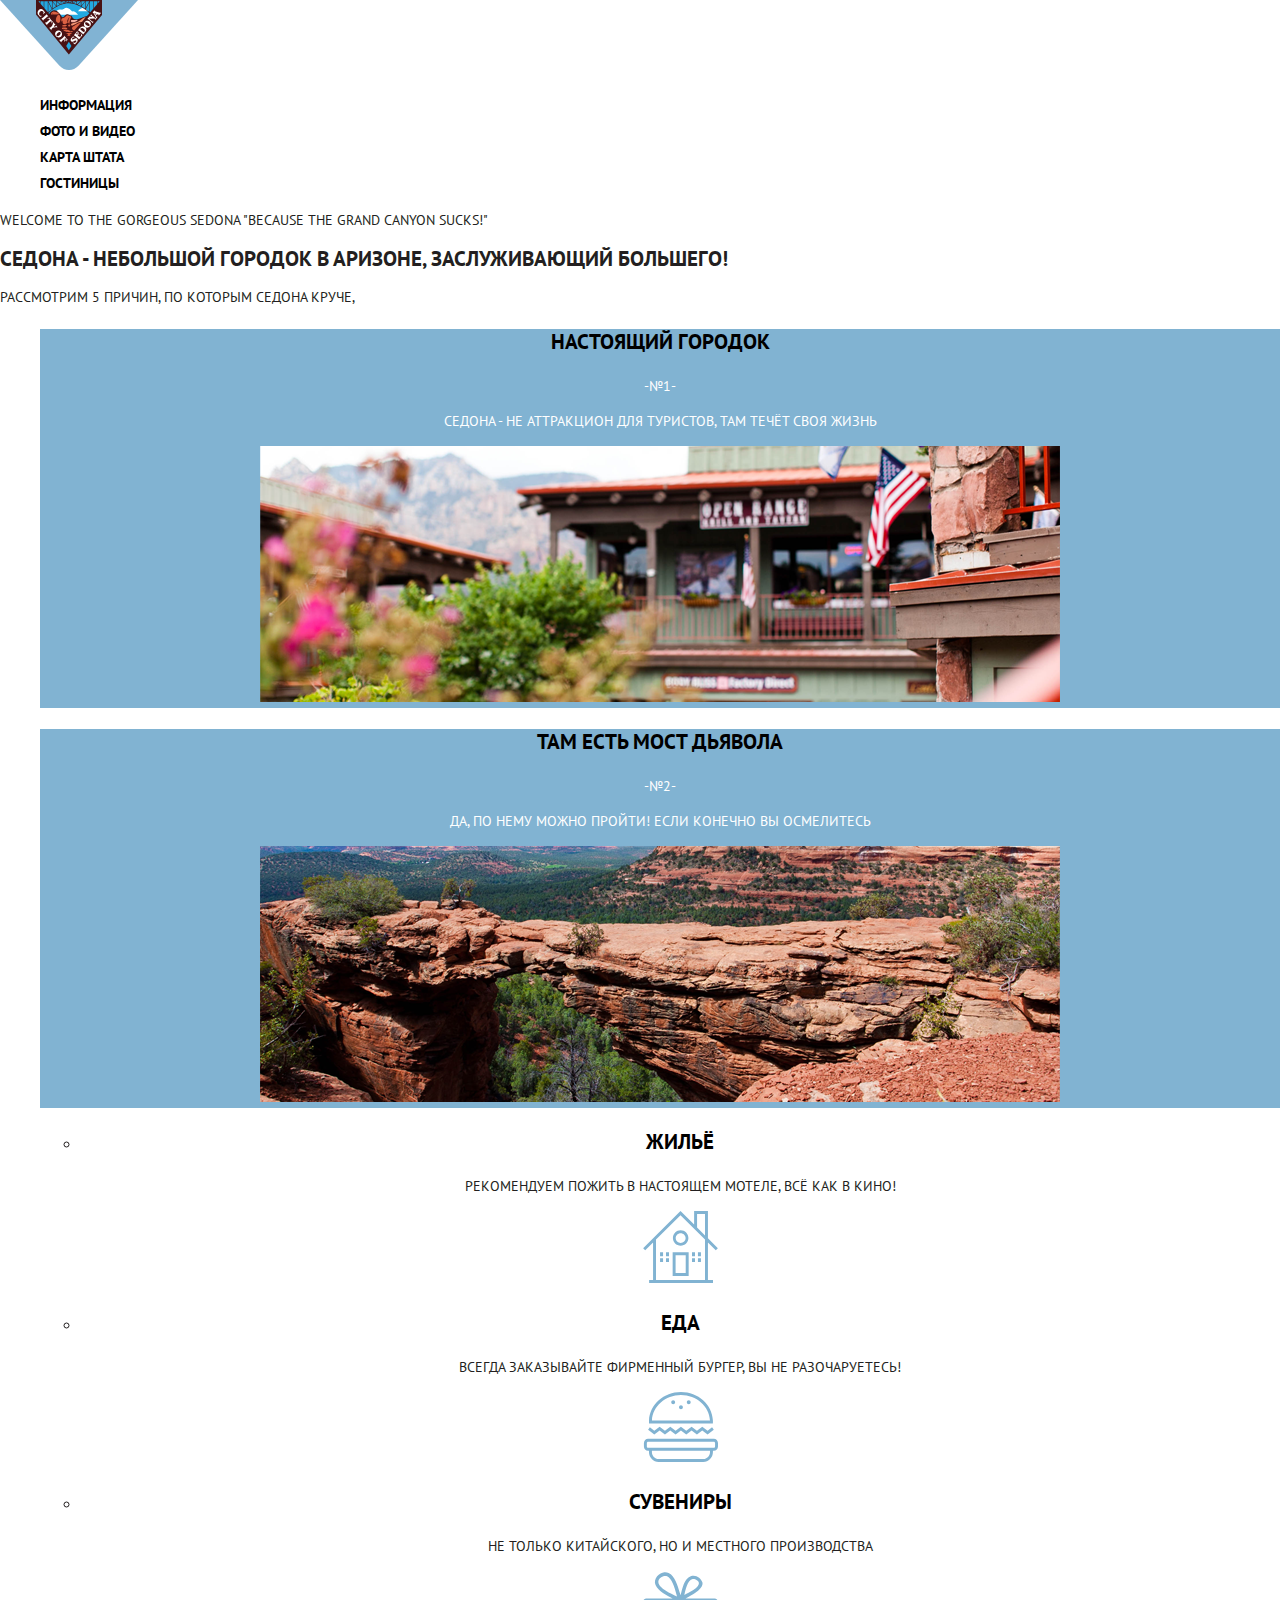
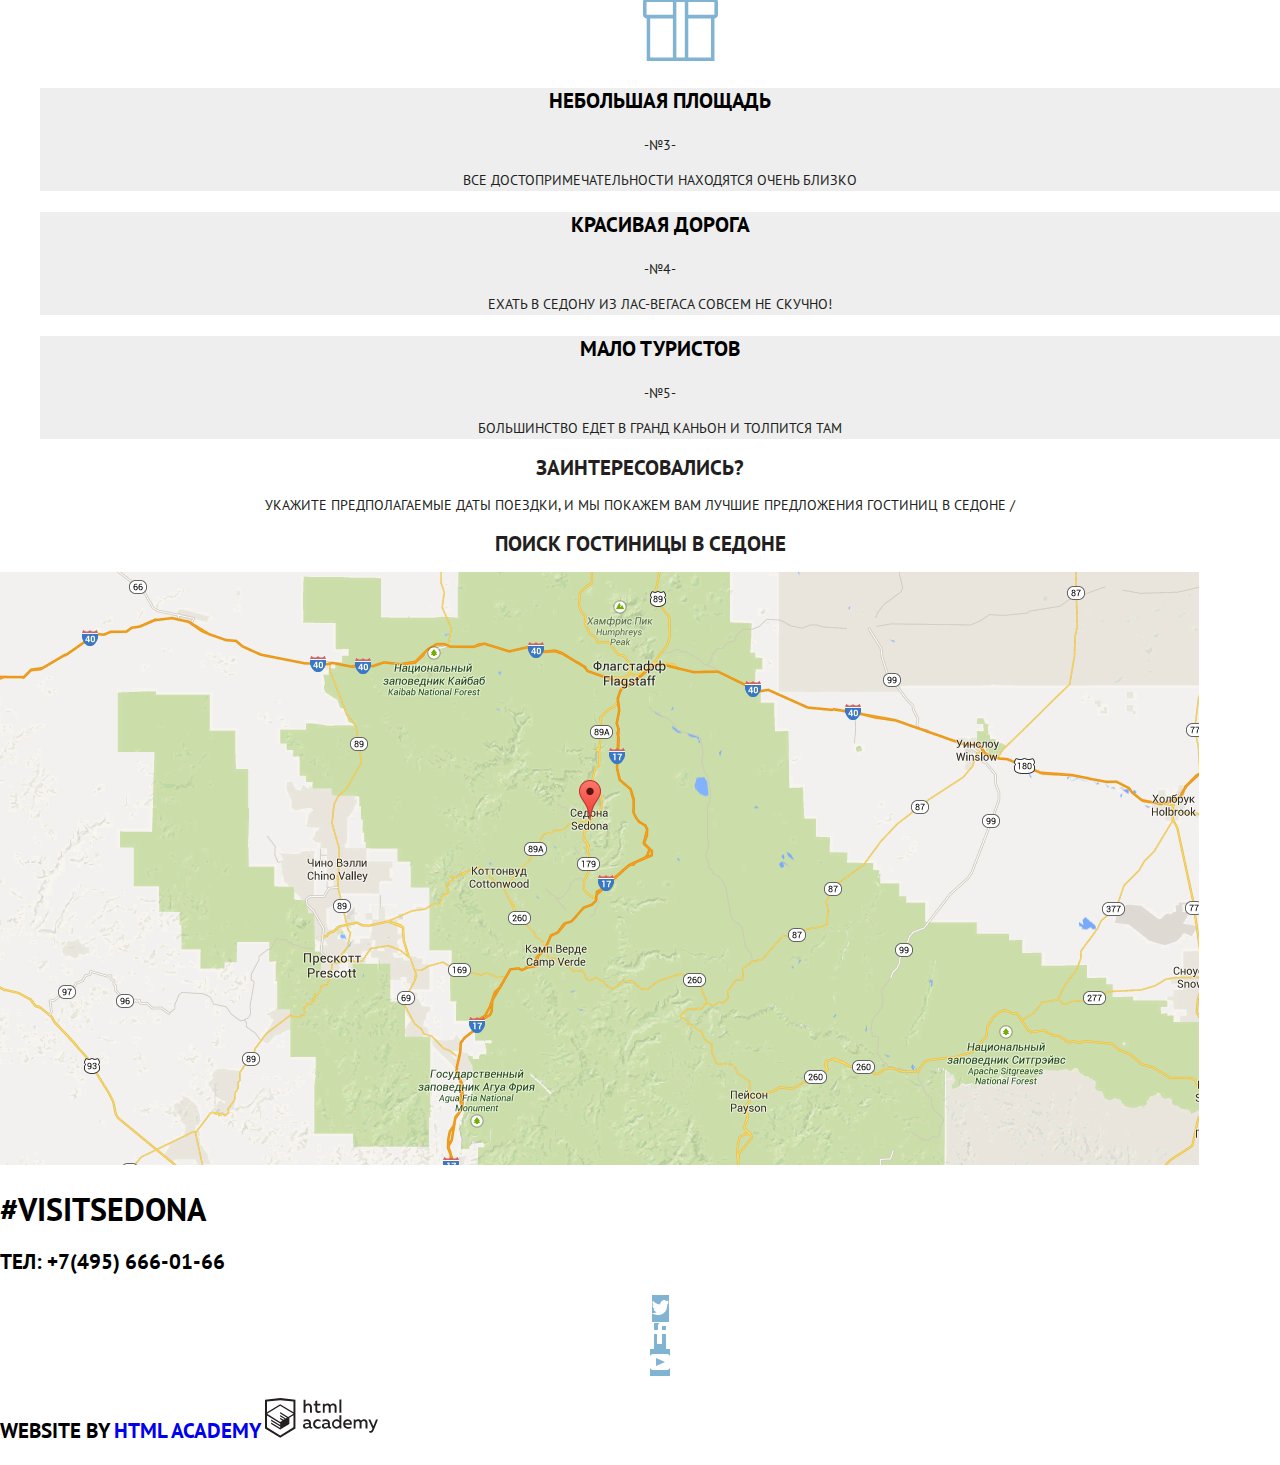
==== index.html @ 2c445a57 "update" ====
<!DOCTYPE html>
<html class="page" lang="ru">
  <head>
    <meta charset="utf-8">
    <meta name="keywords" content="Sedona, Седона, Аризона">
    <title>Седонна. Поиск жилья</title>
    <link rel="stylesheet" href="https://fonts.googleapis.com/css2?family=PT+Sans:ital,wght@0,400;0,700;1,400;1,700&display=swap">
    <link rel="stylesheet" href="css/normalize.css">
    <link rel="stylesheet" href="css/style.css">
  </head>

  <body class="page-body">

    <header class="main-header">
      <nav class="main-navigation">
        <a class="main-header-logo">
          <img src="img/sedona-icon.svg" width="138" height="70"  alt="Герб городка Седона">
        </a>

       <ul class="site-navigation">
         <li><a href="">Информация</a></li>
         <li><a href="">Фото и видео</a></li>
         <li><a href="">Карта штата</a></li>
         <li><a href="">Гостиницы</a></li>
       </ul>
      </nav>
    </header>

    <main class="container">

      <section>
        Welcome to the gorgeous Sedona "Because the Grand Canyon Sucks!"
      </section>

      <h1 class="visually-hidden">Седона. Туристический порал</h1>

      <div>
        <h2>Седона - небольшой городок в Аризоне, заслуживающий большего!</h2>
          <p>Рассмотрим 5 причин, по которым Седона круче,</p>
      </div>

      <section class="features">
        <h2 class="visually-hidden">Преимущества</h2>
        <ul class="features-list">
          <li class="feature-item feature-item-blue">
            <h3>Настоящий городок</h3>
            <span>-№1-</span>
            <p>Седона - не аттракцион для туристов, там течёт своя жизнь</p>
            <img src="img/Sedona-hotel.png" width="800" height="256" alt="Sedona-hotel">
        </li>

          <li class="feature-item feature-item-blue">
            <h3>Там есть Мост дьявола</h3>
            <span>-№2-</span>
            <p>Да, по нему можно пройти! Если конечно вы осмелитесь</p>
            <img src="img/Sedona-devils-bridge.png" width="800" height="256" alt="Sedona-devils-bridge">
        </li>

          <ul class="feature-item-white">
            <li class="feature-item feature-item-white">
              <h3>Жильё</h3>
              <p>Рекомендуем пожить в настоящем мотеле, всё как в кино!</p>
              <img src="img/icon-house.svg" width="75" height="70" alt="icon-house">
          </li>

            <li class="feature-item feature-item-white">
              <h3>Еда</h3>
              <p>Всегда заказывайте фирменный бургер, вы не разочаруетесь!</p>
              <img src="img/icon-food.svg" width="75" height="70" alt="icon-food">
          </li>

            <li class="feature-item feature-item-white">
              <h3>Сувениры</h3>
              <p>Не только китайского, но и местного производства</p>
              <img src="img/icon-gift.svg" width="75" height="70" alt="icon-gift">
            </li>
          </ul>

          <li class="feature-item feature-item-gray">
            <h3>небольшая площадь</h3>
            <span>-№3-</span>
            <p>все достопримечательности находятся очень близко</p>
          </li>

          <li class="feature-item feature-item-gray">
            <h3>красивая дорога</h3>
            <span>-№4-</span>
            <p>ехать в седону из лас-вегаса совсем не скучно!</p>
          </li>

          <li class="feature-item feature-item-gray">
            <h3>мало туристов</h3>
            <span>-№5-</span>
            <p>большинство едет в гранд каньон и толпится там</p>
          </li>
        </ul>
      </section>

      <section class="appointment">
        <h2>Заинтересовались? </h2>
        <p class="appointment-info">Укажите предполагаемые даты поездки, и мы покажем вам лучшие предложения гостиниц в седоне /<p>
        <h2>ПОИСК ГОСТИНИЦЫ В седоне</h2><!-- Здесь будет форма записи -->
      </section>

      <div class="map">
        <img src="img/StateOfArizona-map.png" width="1199" height="594" alt="StateOfArizona-map"><!-- Здесь будет карта -->
      </div>
    </main>

    <footer class="page-footer main-footer">

      <h2 class="visually-hidden">Как с нами связаться</h2>

      <section class="footer-contacts">
        <h2> #VISITSEDONA </h2>
        <a class="footer-phone" href="tel+74956660166">ТЕЛ: +7(495) 666-01-66 </a><!-- кажется так делают ссылки на телефоны? увидел на сайте сервис деска :^) -->
      </section>

      <section class="footer-social"><!-- нужно будет текст скрыть и вставить картинки (SVG?) -->
        <ul>
          <li>
            <a class="social-link" href="#">
              <span class="visually-hidden">Twitter</span>
              <svg width="17" height="17" viewBox="0 0 17 17" fill="none" xmlns="http://www.w3.org/2000/svg">
                <path d="M10.95 1.14409C12.635 0.648089 13.934 1.41409 14.527 2.32309C15.2 2.09209 15.858 1.84209 16.538 1.61509C16.5249 2.30145 16.2117 2.94761 15.681 3.38309C16.366 3.55309 16.985 2.89209 16.985 2.89209C16.816 3.89209 15.979 4.68009 15.422 4.91609C15.191 11.6661 12.247 16.1331 5.34498 15.9981H4.89898C4.48898 15.9981 0.734977 15.5381 0.000976562 14.1111C2.27198 14.3071 3.89398 13.6891 4.69398 12.9341C3.73398 12.6341 2.01498 12.4571 1.71498 9.98409C2.06398 10.0901 2.27898 10.2121 2.90498 10.1031C1.70498 9.24709 0.373977 8.53009 0.447977 6.33009C0.732977 6.65809 1.51498 6.86609 1.78798 6.80209C1.08498 6.56109 -0.182023 3.44209 0.893977 1.85009C2.71198 3.70409 4.62898 5.45609 8.04598 5.62309C8.25398 3.33009 9.18298 1.79309 10.95 1.14409Z" fill="white"/>
              </svg>
            </a>
          </li>

          <li>
            <a class="social-link" href="#">
              <span class="visually-hidden">Facebook</span>
              <svg width="12" height="22" viewBox="0 0 12 22" fill="none" xmlns="http://www.w3.org/2000/svg">
                <path d="M12 4V0H8C5.79086 0 4 1.79086 4 4V8H0V12h3V22H8V12H12V8H8V4H12Z" fill="white"/>
              </svg>
            </a>
          </li>

          <li>
            <a class="social-link" href="#">
              <span class="visually-hidden">YouTube</span>
              <svg width="20" height="16" viewBox="0 0 20 16" fill="none" xmlns="http://www.w3.org/2000/svg">
                <path fill-rule="evenodd" clip-rule="evenodd" d="M3 0H17C18.65 0 20 1.35 20 3V13C20 14.65 18.65 16 17 16H3C1.35 16 0 14.65 0 13V3C0 1.35 1.35 0 3 0ZM6.027 4.002V11.998L15.014 8L6.027 4.002Z" fill="white"/>
              </svg>
            </a>
          </li>
        </ul>
      </section>

      <p class="footer-copyright">
        Website by
        <a class="button-copyright" href="https://htmlacademy.ru">HTML Academy</a>
        <img src="img/logo-htmlacademy.svg" width="114" height="40" alt="HTML Academy">
      </p>
    </footer>
  </body>
</html>
---- css/style.css ----
:root {
  --basic-black: #000000;
  --basic-white: #ffffff;
  --basic-light-gray: #F2F2F2;
  --basic-gray: #EEEEEE;
  --basic-dark-gray: #A9A9A9;

  --basic-dark: #231F20;
  --basic-extra-dark: #333333;
  --basic-dark-red: #491213;
  --basic-dark-brown: #766357;
  --basic-brown: #766458;
  --basic-red: #DC6243;
  --basic-orange: #F49774;
  --basic-pink: #F4B1A4;

  --basic-blue: #81B3D2;
  --basic-blue2: #81B3D3;
  --basic-dark-blue: #23A9E1;

	--background-footer-color: rgba(255, 255, 255, 0.9);
	--button-hover: #669EC0;
	--button-active: #5496BD;
	--logo-press: #BDBBBC;
	--search-hover: #604E43;
	--search-active: #503E33;
}

.visually-hidden {
  display: none;
}

/* Global */

body {
  min-width: 1280px;
  margin: 0;
  padding: 0;
  font-family: "PT Sans", sans-serif;
  font-size: 14px;
  line-height: 21px;
  font-weight: 400;
  color: var(--basic-dark);
  text-transform: uppercase;
  background-color: var(--basic-white);
  background-position: top center;
  background-repeat: no-repeat;
}

a {
  text-decoration: none;
}

img {
  max-width: 100%;
  height: auto;
}

/* Main header */

.inner-page .main-header {
  background-color: var(--basic-white);
}

/* Main navigation */

.main-navigation {
  font-size: 14px;
  line-height: 26px;
  font-weight: bold;
  color: var(--basic-black);
  background-color: transparent;
}

.main-navigation-wrapper {
  background-color: var(--basic-white);
}

.site-navigation {
  list-style: none;
}

.site-navigation-current a:not([href]) {
  background-color: var(--basic-white);
}

.site-navigation a {
  color: var(--basic-black);
  }

  .site-navigation a:hover,
  .site-navigation a:focus{
  color: var(--basic-blue);
  }

  .site-navigation a:active{
    color: var(--basic-black);
    mix-blend-mode: normal;
    opacity: 0.3;
  }

  .navigation-current {
    color: var(--basic-brown)
  }

  /* Features */

  .features-list {
    list-style: none;
  }

  .feature-item {
    text-align: center;
  }

  .feature-head {
  text-align: center;
  }

  .feature-head h4 {
    font-size: 21px;
    line-height: 26px;
    font-weight: bold;
    color: var(--basic-black);
  }

  .feature-head p{
  line-height: 26px;
  }

  .feature-item h3 {
  font-size: 21px;
  line-height: 26px;
  font-weight: bold;
  color: var(--basic-black);
  }

  .feature-item-white p{
  line-height: 21px;
  background-color: var(--basic-white);
  }

  .feature-item-blue {
  background-color: var(--basic-blue);
  color: var(--basic-white);
  }


  .feature-item h4 {
  font-size: 21px;
  line-height: 21px;
  font-weight: bold;
  color: var(--basic-black);
  }

  h3 p {
    font-size: 14px;
    line-height: 21px;
    color: var(--basic-black)
  }

  .feature-item-gray {
  background-color: var(--basic-gray);
  }

  /* Appointment */

  .appointment {
    list-style: none;
  }

  .appointment {
    text-align: center;
  }

  button-hotel{
 /* font-size: 21px;
  line-height: 26px;
  font-weight: bold;
  color: var(--basic-white);
  background-color: #766357; */

  font: inherit;
  text-align: center;
  color: var(--basic-white);
  vertical-align: middle;
  text-transform: uppercase;
  background-color: var(--basic-brown);
  border: none;

  }

  .appointment h3 {
    font-size: 21px;
    line-height: 26px;
    font-weight: bold;
    color: var(--basic-white);
    background-color: var(--basic-brown);
  }

  .appointment label{
    font-size: 14px;
    line-height: 26px;
    font-weight: bold;
  }


  .appointment-item input {
    font-size: 14px;
    line-height: 26px;
    font-weight: bold;
    background-color: var(--special-l-gray);
    border: none;
  }

  .appointment-item input:hover{
  background-color:#EBEBEB;
  }

  .appointment-item input:focus{
  background-color: var(--basic-white);
  border: 2px solid #E5E5E5;
  }

  /* Filters */




  .filter legend {
    font-size: 16px;
    line-height: 21px;
    font-weight: bold;
    color: var(--basic-white);
  }

  .filter ul {
    list-style: none;
    font-size: 14px;
    line-height: 21px;
    color: var(--basic-white);
  }

  .range-limit {
    font-size: 14px;
    line-height: 21px;
    color: var(--basic-white);
  }

  .filter-button {
    font-size: 14px;
    line-height: 21px;
    color: var(--basic-white);
    background: none;
  }

  .filter-button:hover,
  .filter-button:focus  {
    color: var(--basic-black);
    background-color: var(--basic-white);

  }

  /* Hotel list */

  .quantity {
    font-weight: bold;
    font-size: 21px;
    line-height: 26px;
    color: var(--basic-black);
  }

  .sort {
    font-size: 12px;
    line-height: 18px;
    color: var(--basic-black);
  }

  .hotels_sort {
    list-style: none;
  }

  .sort-type {
    list-style: none;
  }



  .sort_type{
    font-size: 12px;
    line-height: 18px;
    color: var(--basic-black);
    /*mix-blend-mode: normal;
    opacity: 0.3;
    не понял, как задать цвет в состоянии покоя и в состоянии активный
    */
  }

  .sort_type a:hover,
  .sort_type a:focus {
  color: var(--basic-blue);
  }

  .sort_type a:active {
    color: var(--basic-black);
  }

  .hotels_list {
    list-style: none;
  }

  .hotel_name {
    font-weight: bold;
    font-size: 21px;
    line-height: 26px;
    color: var(--basic-black);
  }

  .hotel_type, .hotel_price {
    font-size: 14px;
    line-height: 21px;
    color: var(--basic-dark);
  }

  .info_button {
    font-weight: bold;
    font-size: 14px;
    line-height: 21px;
    color: var(--basic-white);
    background-color: var(--basic-blue);
  }

  .info_button:hover,
  .info_button:focus {
    background-color: var(--special-blue);
  }

  .info_button:active {
    background-color: var(--special-blue-1);
  }

  .book_button {
    font-weight: bold;
    font-size: 14px;
    line-height: 21px;
    color: var(--basic-white);
    background-color: var(--basic-brown);
  }

  .book_button:hover,
  .book_button:focus {
    background-color: var(--special-brown);
  }

  .book_button:active {
    background-color: var(--special-brown-1);
  }

  .hotel_rate {
    font-size: 14px;
    line-height: 21px;
    color: var(--special-gray-3);
    background-color: var(--special-gray-1);
  }


   /* Main footer */

  .main-footer {
    font-weight: bold;
    font-size: 21px;
    line-height: 26px;
    color: var(--basic-black);
    background-color: var(--special-footer-background);
    background-position: 0 0;
    background-repeat: repeat;
  }

  .footer-contacts a {
    font-weight: bold;
    font-size: 21px;
    line-height: 26px;
    color: var(--basic-black);
    background-color: transparent;
  }

  .footer-social {
    text-align: center;
  }

  .footer-social ul {
    list-style: none;
  }

  /* Social button */

  .social-link {
    color: inherit;
    background-color: var(--basic-blue);
  }

  .social-link:hover,
  .social-link:focus {
  background-color: var(--special-blue);
  }

  .social-link:active {
    background-color: var(--special-blue-1);
  }

  .footer-copyright b {
    font-weight: normal;
    font-size: 14px;
    line-height: 26px;
    color: var(--basic-black);
  }

  .footer-copyright .button-copyright:hover,
  .footer-copyright .button-copyright:focus {
  color: var(--basic-blue);
  }

  .footer-copyright .button-copyright:active {

  color: var(--basic-gray)
  }
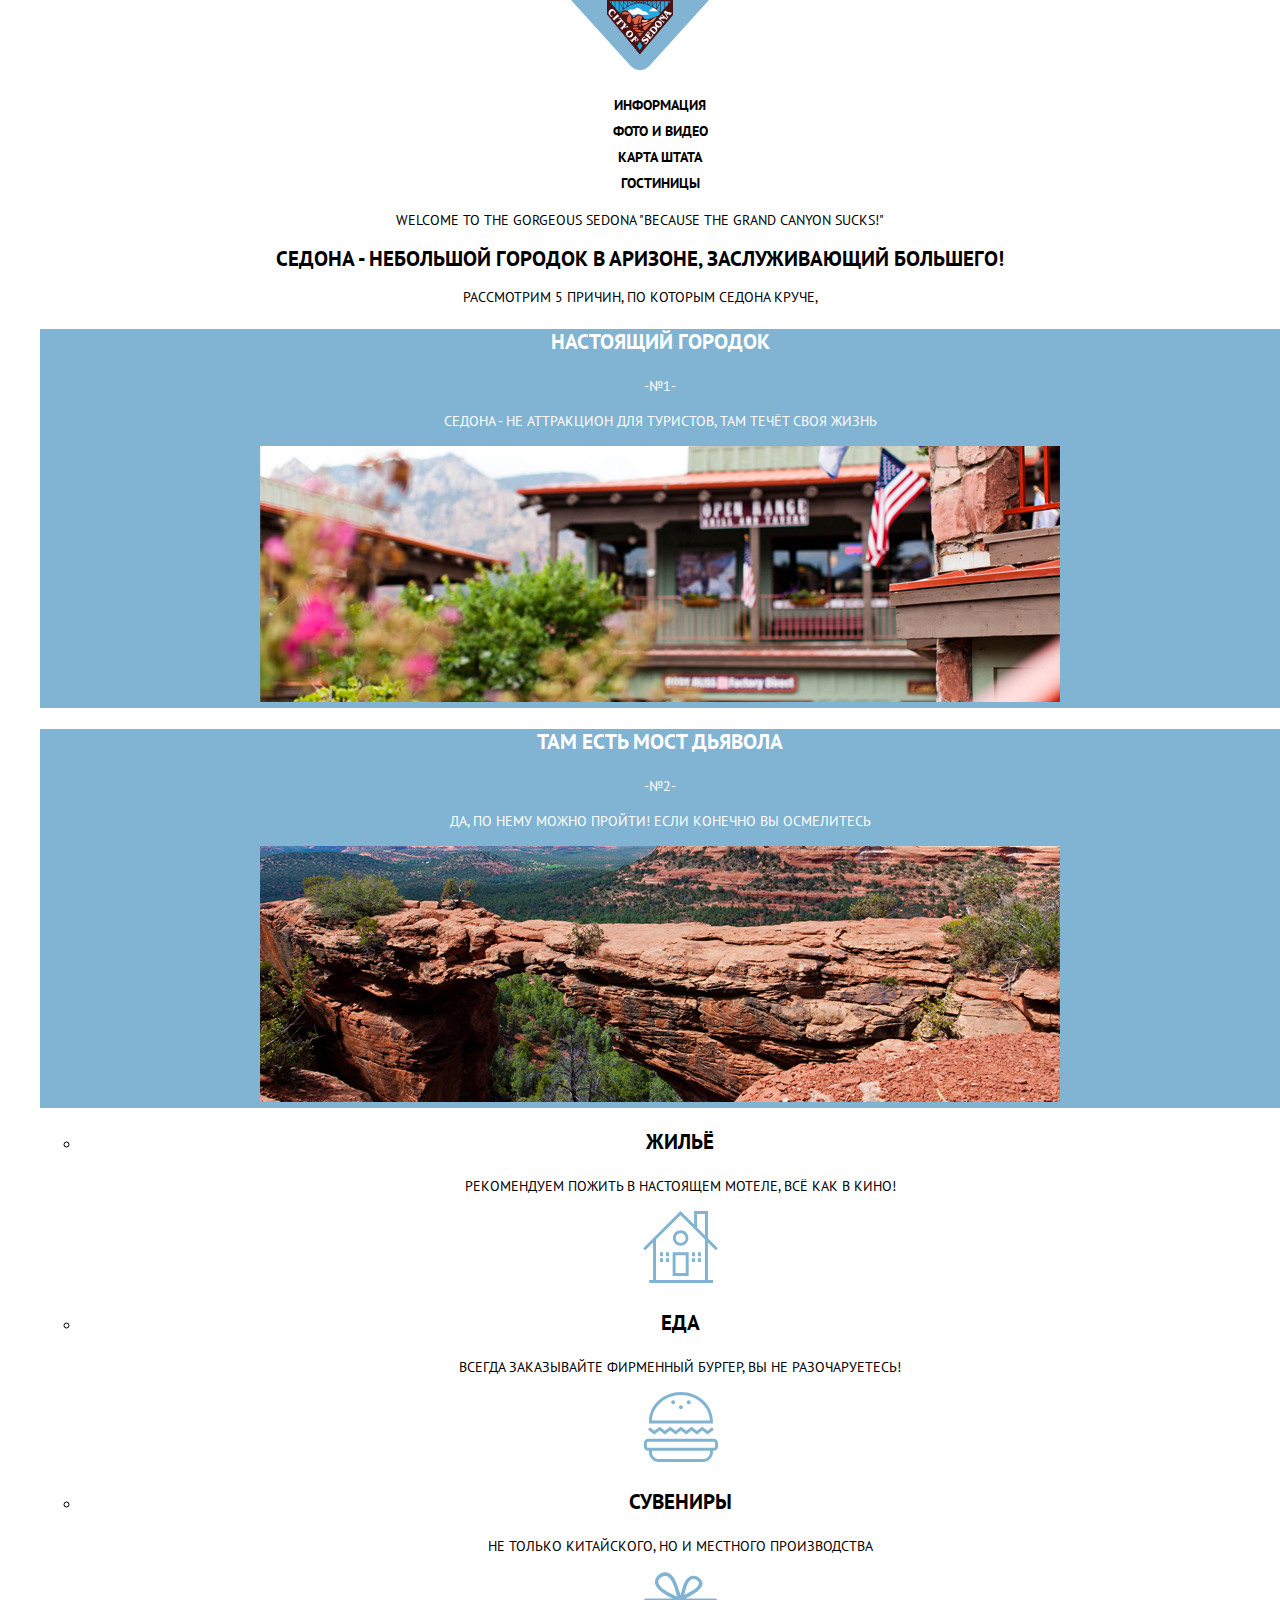
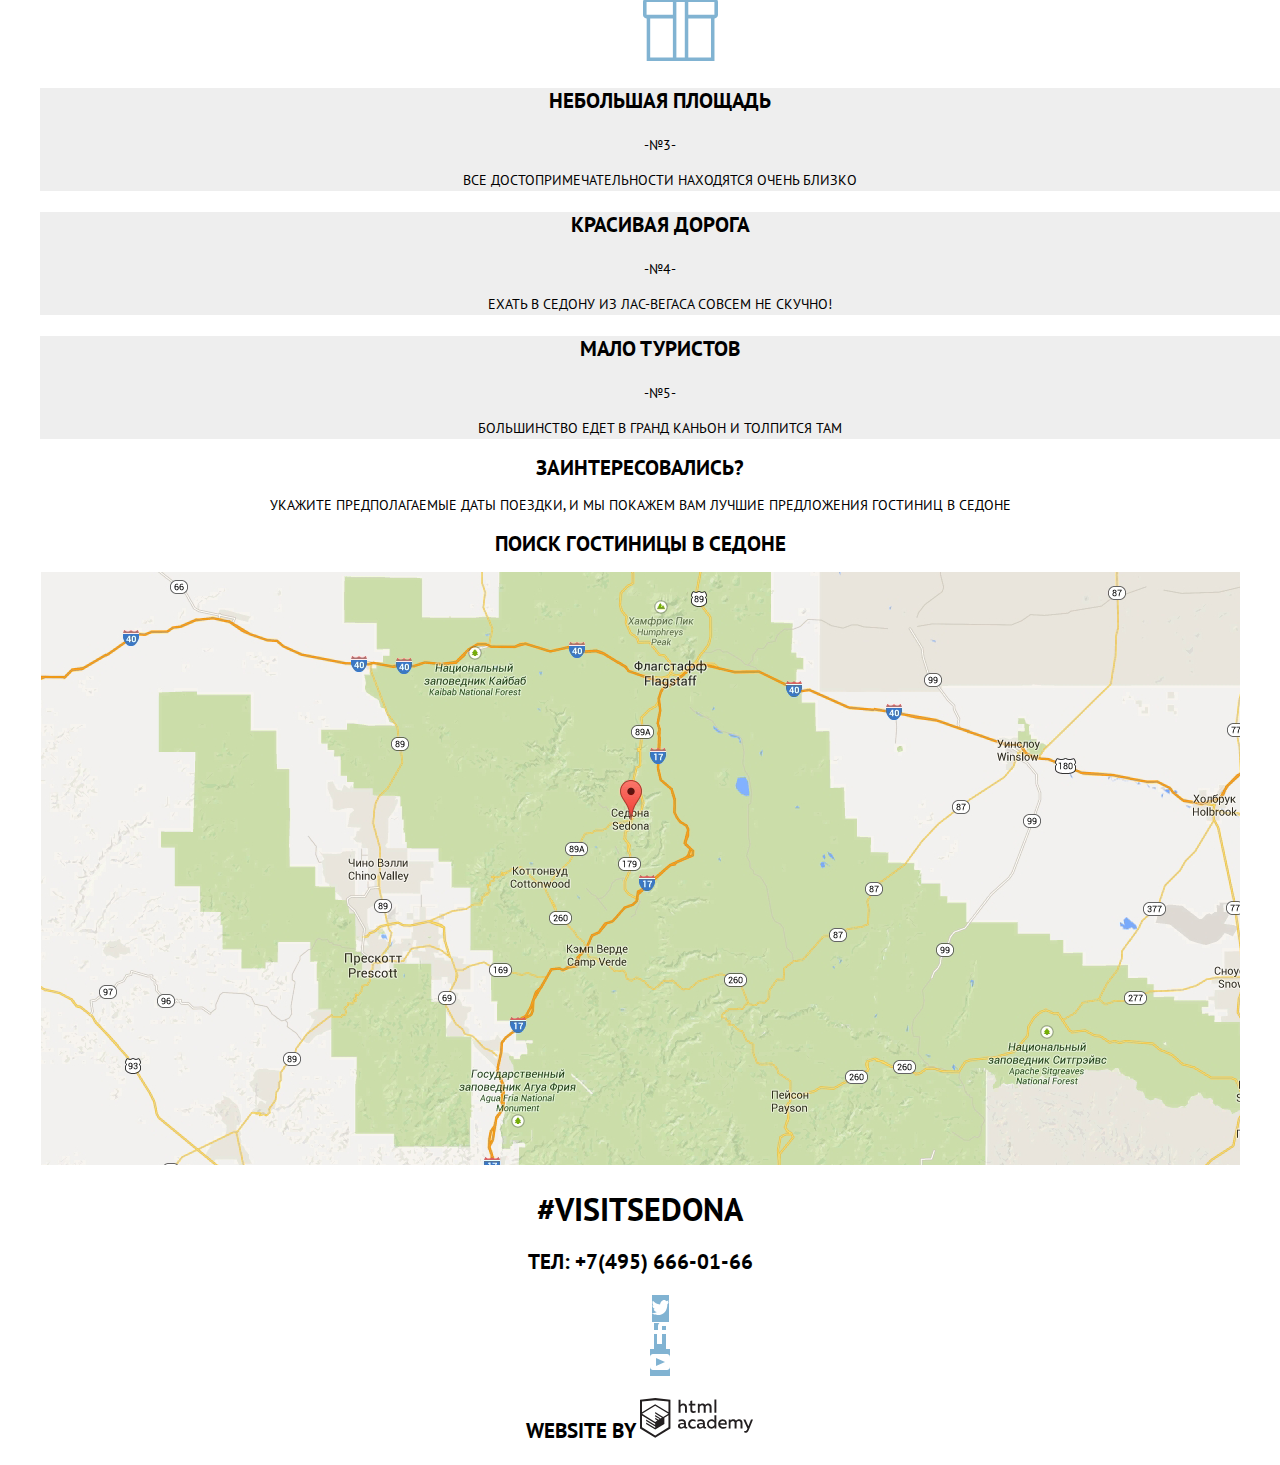
==== commit c11446a0: "Update" ====
--- a/index.html
+++ b/index.html
@@ -21,7 +21,7 @@
          <li><a href="">Информация</a></li>
          <li><a href="">Фото и видео</a></li>
          <li><a href="">Карта штата</a></li>
-         <li><a href="">Гостиницы</a></li>
+         <li><a href="catalog.html">Гостиницы</a></li>
        </ul>
       </nav>
     </header>
@@ -98,7 +98,7 @@
 
       <section class="appointment">
         <h2>Заинтересовались? </h2>
-        <p class="appointment-info">Укажите предполагаемые даты поездки, и мы покажем вам лучшие предложения гостиниц в седоне /<p>
+        <p class="appointment-info">Укажите предполагаемые даты поездки, и мы покажем вам лучшие предложения гостиниц в седоне<p>
         <h2>ПОИСК ГОСТИНИЦЫ В седоне</h2><!-- Здесь будет форма записи -->
       </section>
 
@@ -149,8 +149,7 @@
 
       <p class="footer-copyright">
         Website by
-        <a class="button-copyright" href="https://htmlacademy.ru">HTML Academy</a>
-        <img src="img/logo-htmlacademy.svg" width="114" height="40" alt="HTML Academy">
+        <a class="button-copyright" href="https://htmlacademy.ru"><img src="img/logo-htmlacademy.svg" width="114" height="40" alt="HTML Academy"></a>        
       </p>
     </footer>
   </body>
--- a/css/style.css
+++ b/css/style.css
@@ -19,7 +19,7 @@
   --basic-dark-blue: #23A9E1;
 
 	--background-footer-color: rgba(255, 255, 255, 0.9);
-	--button-hover: #669EC0;
+	--button-info-details-hover: #669EC0;
 	--button-active: #5496BD;
 	--logo-press: #BDBBBC;
 	--search-hover: #604E43;
@@ -36,11 +36,12 @@
   min-width: 1280px;
   margin: 0;
   padding: 0;
+  text-align: center;
   font-family: "PT Sans", sans-serif;
   font-size: 14px;
   line-height: 21px;
   font-weight: 400;
-  color: var(--basic-dark);
+  color: var(--basic-black);
   text-transform: uppercase;
   background-color: var(--basic-white);
   background-position: top center;
@@ -86,100 +87,94 @@
 
 .site-navigation a {
   color: var(--basic-black);
-  }
-
-  .site-navigation a:hover,
-  .site-navigation a:focus{
+}
+
+.site-navigation a:hover,
+.site-navigation a:focus{
   color: var(--basic-blue);
-  }
-
-  .site-navigation a:active{
-    color: var(--basic-black);
-    mix-blend-mode: normal;
-    opacity: 0.3;
-  }
-
-  .navigation-current {
-    color: var(--basic-brown)
-  }
-
-  /* Features */
-
-  .features-list {
-    list-style: none;
-  }
-
-  .feature-item {
-    text-align: center;
-  }
-
-  .feature-head {
+}
+
+.site-navigation a:active{
+  color: var(--basic-black);
+  mix-blend-mode: normal;
+  opacity: 0.3;
+}
+
+.navigation-current {
+  color: var(--basic-brown)
+}
+
+/* Features */
+.features-list {
+  list-style: none;
+}
+
+.feature-item {
   text-align: center;
-  }
-
-  .feature-head h4 {
-    font-size: 21px;
-    line-height: 26px;
-    font-weight: bold;
-    color: var(--basic-black);
-  }
-
-  .feature-head p{
-  line-height: 26px;
-  }
-
-  .feature-item h3 {
-  font-size: 21px;
-  line-height: 26px;
-  font-weight: bold;
-  color: var(--basic-black);
-  }
-
-  .feature-item-white p{
-  line-height: 21px;
-  background-color: var(--basic-white);
-  }
-
-  .feature-item-blue {
+}
+
+.feature-head {
+  text-align: center;
+}
+
+.feature-head h4 {
+  font-size: 21px;
+  line-height: 26px;
+  font-weight: bold;
+  color: var(--basic-black);
+}
+
+.feature-head p{
+  line-height: 26px;
+}
+
+.feature-item h3 {
+  font-size: 21px;
+  line-height: 26px;
+  font-weight: bold;
+  color: var(--basic-black);
+}
+
+.feature-item-white p{
+  line-height: 21px;
+  background-color: var(--basic-white);
+}
+
+.feature-item-blue {
   background-color: var(--basic-blue);
   color: var(--basic-white);
-  }
-
-
-  .feature-item h4 {
-  font-size: 21px;
-  line-height: 21px;
-  font-weight: bold;
-  color: var(--basic-black);
-  }
-
-  h3 p {
-    font-size: 14px;
-    line-height: 21px;
-    color: var(--basic-black)
-  }
-
-  .feature-item-gray {
+}
+
+.feature-item-blue h3 {
+  color: var(--basic-white)
+}
+
+.feature-item h4 {
+  font-size: 21px;
+  line-height: 21px;
+  font-weight: bold;
+  color: var(--basic-black);
+}
+
+.feature-item-gray {
   background-color: var(--basic-gray);
-  }
-
-  /* Appointment */
-
-  .appointment {
-    list-style: none;
-  }
-
-  .appointment {
-    text-align: center;
-  }
-
-  button-hotel{
- /* font-size: 21px;
+}
+
+/* Appointment */
+.appointment {
+  list-style: none;
+}
+
+.appointment {
+  text-align: center;
+}
+
+button-hotel{
+  /* font-size: 21px;
   line-height: 26px;
   font-weight: bold;
   color: var(--basic-white);
   background-color: #766357; */
-
   font: inherit;
   text-align: center;
   color: var(--basic-white);
@@ -187,240 +182,221 @@
   text-transform: uppercase;
   background-color: var(--basic-brown);
   border: none;
-
-  }
-
-  .appointment h3 {
-    font-size: 21px;
-    line-height: 26px;
-    font-weight: bold;
-    color: var(--basic-white);
-    background-color: var(--basic-brown);
-  }
-
-  .appointment label{
-    font-size: 14px;
-    line-height: 26px;
-    font-weight: bold;
-  }
-
-
-  .appointment-item input {
-    font-size: 14px;
-    line-height: 26px;
-    font-weight: bold;
-    background-color: var(--special-l-gray);
-    border: none;
-  }
-
-  .appointment-item input:hover{
+}
+
+.appointment h3 {
+  font-size: 21px;
+  line-height: 26px;
+  font-weight: bold;
+  color: var(--basic-white);
+  background-color: var(--basic-brown);
+}
+
+.appointment label{
+  font-size: 14px;
+  line-height: 26px;
+  font-weight: bold;
+}
+
+.appointment-item input {
+  font-size: 14px;
+  line-height: 26px;
+  font-weight: bold;
+  background-color: var(--special-l-gray);
+  border: none;
+}
+
+.appointment-item input:hover{
   background-color:#EBEBEB;
-  }
-
-  .appointment-item input:focus{
+}
+
+.appointment-item input:focus{
   background-color: var(--basic-white);
   border: 2px solid #E5E5E5;
-  }
+}
 
   /* Filters */
-
-
-
-
-  .filter legend {
-    font-size: 16px;
-    line-height: 21px;
-    font-weight: bold;
-    color: var(--basic-white);
-  }
-
-  .filter ul {
-    list-style: none;
-    font-size: 14px;
-    line-height: 21px;
-    color: var(--basic-white);
-  }
-
-  .range-limit {
-    font-size: 14px;
-    line-height: 21px;
-    color: var(--basic-white);
-  }
-
-  .filter-button {
-    font-size: 14px;
-    line-height: 21px;
-    color: var(--basic-white);
-    background: none;
-  }
-
-  .filter-button:hover,
-  .filter-button:focus  {
-    color: var(--basic-black);
-    background-color: var(--basic-white);
-
-  }
-
-  /* Hotel list */
-
-  .quantity {
-    font-weight: bold;
-    font-size: 21px;
-    line-height: 26px;
-    color: var(--basic-black);
-  }
-
-  .sort {
-    font-size: 12px;
-    line-height: 18px;
-    color: var(--basic-black);
-  }
-
-  .hotels_sort {
-    list-style: none;
-  }
-
-  .sort-type {
-    list-style: none;
-  }
-
-
-
-  .sort_type{
-    font-size: 12px;
-    line-height: 18px;
-    color: var(--basic-black);
-    /*mix-blend-mode: normal;
-    opacity: 0.3;
-    не понял, как задать цвет в состоянии покоя и в состоянии активный
-    */
-  }
-
-  .sort_type a:hover,
-  .sort_type a:focus {
+.filter legend {
+  font-size: 16px;
+  line-height: 21px;
+  font-weight: bold;
+  color: var(--basic-white);
+}
+
+.filter ul {
+  list-style: none;
+  font-size: 14px;
+  line-height: 21px;
+  color: var(--basic-white);
+}
+.range-limit {
+  font-size: 14px;
+  line-height: 21px;
+  color: var(--basic-white);
+}
+
+.filter-button {
+  font-size: 14px;
+  line-height: 21px;
+  color: var(--basic-white);
+  background: none;
+}
+
+.filter-button:hover,
+.filter-button:focus  {
+  color: var(--basic-black);
+  background-color: var(--basic-white);
+}
+
+/* Hotel list */
+.quantity {
+  font-weight: bold;
+  font-size: 21px;
+  line-height: 26px;
+  color: var(--basic-black);
+}
+
+.sort {
+  font-size: 12px;
+  line-height: 18px;
+  color: var(--basic-black);
+}
+
+.hotels_sort {
+  list-style: none;
+}
+
+.sort-type {
+  list-style: none;
+}
+
+.sort_type{
+  font-size: 12px;
+  line-height: 18px;
+  color: var(--basic-black);
+  /*mix-blend-mode: normal;
+  opacity: 0.3;
+  не понял, как задать цвет в состоянии покоя и в состоянии активный
+  */
+}
+
+.sort_type a:hover,
+.sort_type a:focus {
   color: var(--basic-blue);
-  }
-
-  .sort_type a:active {
-    color: var(--basic-black);
-  }
-
-  .hotels_list {
-    list-style: none;
-  }
-
-  .hotel_name {
-    font-weight: bold;
-    font-size: 21px;
-    line-height: 26px;
-    color: var(--basic-black);
-  }
-
-  .hotel_type, .hotel_price {
-    font-size: 14px;
-    line-height: 21px;
-    color: var(--basic-dark);
-  }
-
-  .info_button {
-    font-weight: bold;
-    font-size: 14px;
-    line-height: 21px;
-    color: var(--basic-white);
-    background-color: var(--basic-blue);
-  }
-
-  .info_button:hover,
-  .info_button:focus {
-    background-color: var(--special-blue);
-  }
-
-  .info_button:active {
-    background-color: var(--special-blue-1);
-  }
-
-  .book_button {
-    font-weight: bold;
-    font-size: 14px;
-    line-height: 21px;
-    color: var(--basic-white);
-    background-color: var(--basic-brown);
-  }
-
-  .book_button:hover,
-  .book_button:focus {
-    background-color: var(--special-brown);
-  }
-
-  .book_button:active {
-    background-color: var(--special-brown-1);
-  }
-
-  .hotel_rate {
-    font-size: 14px;
-    line-height: 21px;
-    color: var(--special-gray-3);
-    background-color: var(--special-gray-1);
-  }
-
-
-   /* Main footer */
-
-  .main-footer {
-    font-weight: bold;
-    font-size: 21px;
-    line-height: 26px;
-    color: var(--basic-black);
-    background-color: var(--special-footer-background);
-    background-position: 0 0;
-    background-repeat: repeat;
-  }
-
-  .footer-contacts a {
-    font-weight: bold;
-    font-size: 21px;
-    line-height: 26px;
-    color: var(--basic-black);
-    background-color: transparent;
-  }
-
-  .footer-social {
-    text-align: center;
-  }
-
-  .footer-social ul {
-    list-style: none;
-  }
-
-  /* Social button */
-
-  .social-link {
-    color: inherit;
-    background-color: var(--basic-blue);
-  }
-
-  .social-link:hover,
-  .social-link:focus {
+}
+
+.sort_type a:active {
+  color: var(--basic-black);
+}
+
+.hotels_list {
+  list-style: none;
+}
+
+.hotel_name {
+  font-weight: bold;
+  font-size: 21px;
+  line-height: 26px;
+  color: var(--basic-black);
+}
+
+.hotel_type, .hotel_price {
+  font-size: 14px;
+  line-height: 21px;
+  color: var(--basic-dark);
+}
+
+.button-info-details {
+  font-weight: bold;
+  font-size: 14px;
+  line-height: 21px;
+  color: var(--basic-white);
+  background-color: var(--basic-blue);
+}
+
+.button-info-details:hover,
+.button-info-details:focus {
   background-color: var(--special-blue);
-  }
-
-  .social-link:active {
-    background-color: var(--special-blue-1);
-  }
-
-  .footer-copyright b {
-    font-weight: normal;
-    font-size: 14px;
-    line-height: 26px;
-    color: var(--basic-black);
-  }
-
-  .footer-copyright .button-copyright:hover,
-  .footer-copyright .button-copyright:focus {
-  color: var(--basic-blue);
-  }
-
-  .footer-copyright .button-copyright:active {
-
-  color: var(--basic-gray)
-  }
+}
+
+.button-info-details:active {
+  background-color: var(--special-blue-1);
+}
+
+.button-info-book {
+  font-weight: bold;
+  font-size: 14px;
+  line-height: 21px;
+  color: var(--basic-white);
+  background-color: var(--basic-brown);
+}
+
+.button-info-book:hover,
+.button-info-book:focus {
+  background-color: var(--special-brown);
+}
+
+.button-info-book:active {
+  background-color: var(--special-brown-1);
+}
+
+.hotel_rate {
+  font-size: 14px;
+  line-height: 21px;
+  color: var(--special-gray-3);
+  background-color: var(--special-gray-1);
+}
+
+/* Main footer */
+.main-footer {
+  font-weight: bold;
+  font-size: 21px;
+  line-height: 26px;
+  color: var(--basic-black);
+  background-color: var(--special-footer-background);
+  background-position: 0 0;
+  background-repeat: repeat;
+}
+
+.footer-contacts a {
+  font-weight: bold;
+  font-size: 21px;
+  line-height: 26px;
+  color: var(--basic-black);
+  background-color: transparent;
+}
+
+.footer-social ul {
+  list-style: none;
+}
+
+/* Social button */
+.social-link {
+  color: inherit;
+  background-color: var(--basic-blue);
+}
+
+.social-link:hover,
+.social-link:focus {
+background-color: var(--special-blue);
+}
+
+.social-link:active {
+  background-color: var(--special-blue-1);
+}
+
+.footer-copyright b {
+  font-weight: normal;
+  font-size: 14px;
+  line-height: 26px;
+  color: var(--basic-black);
+}
+
+.footer-copyright .button-copyright:hover,
+.footer-copyright .button-copyright:focus {
+color: var(--basic-blue);
+}
+
+.footer-copyright .button-copyright:active {
+color: var(--basic-gray)
+}
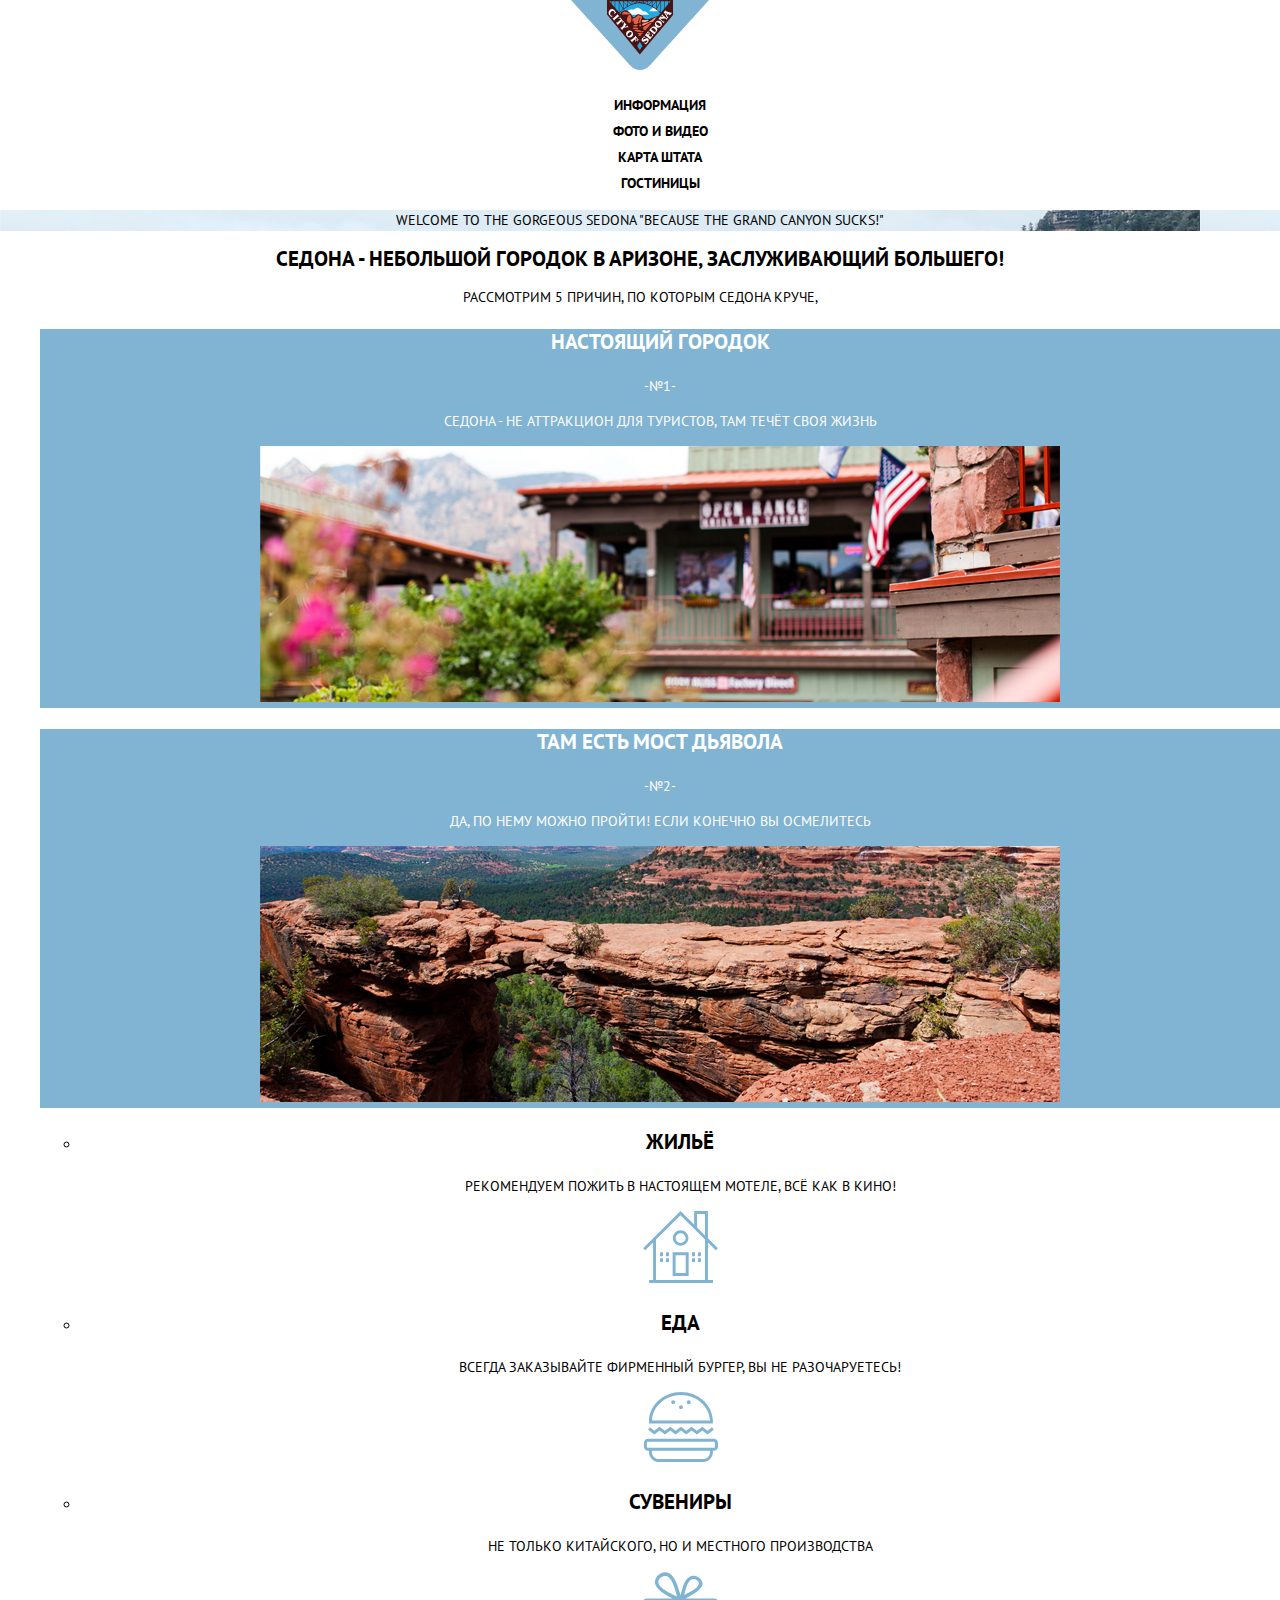
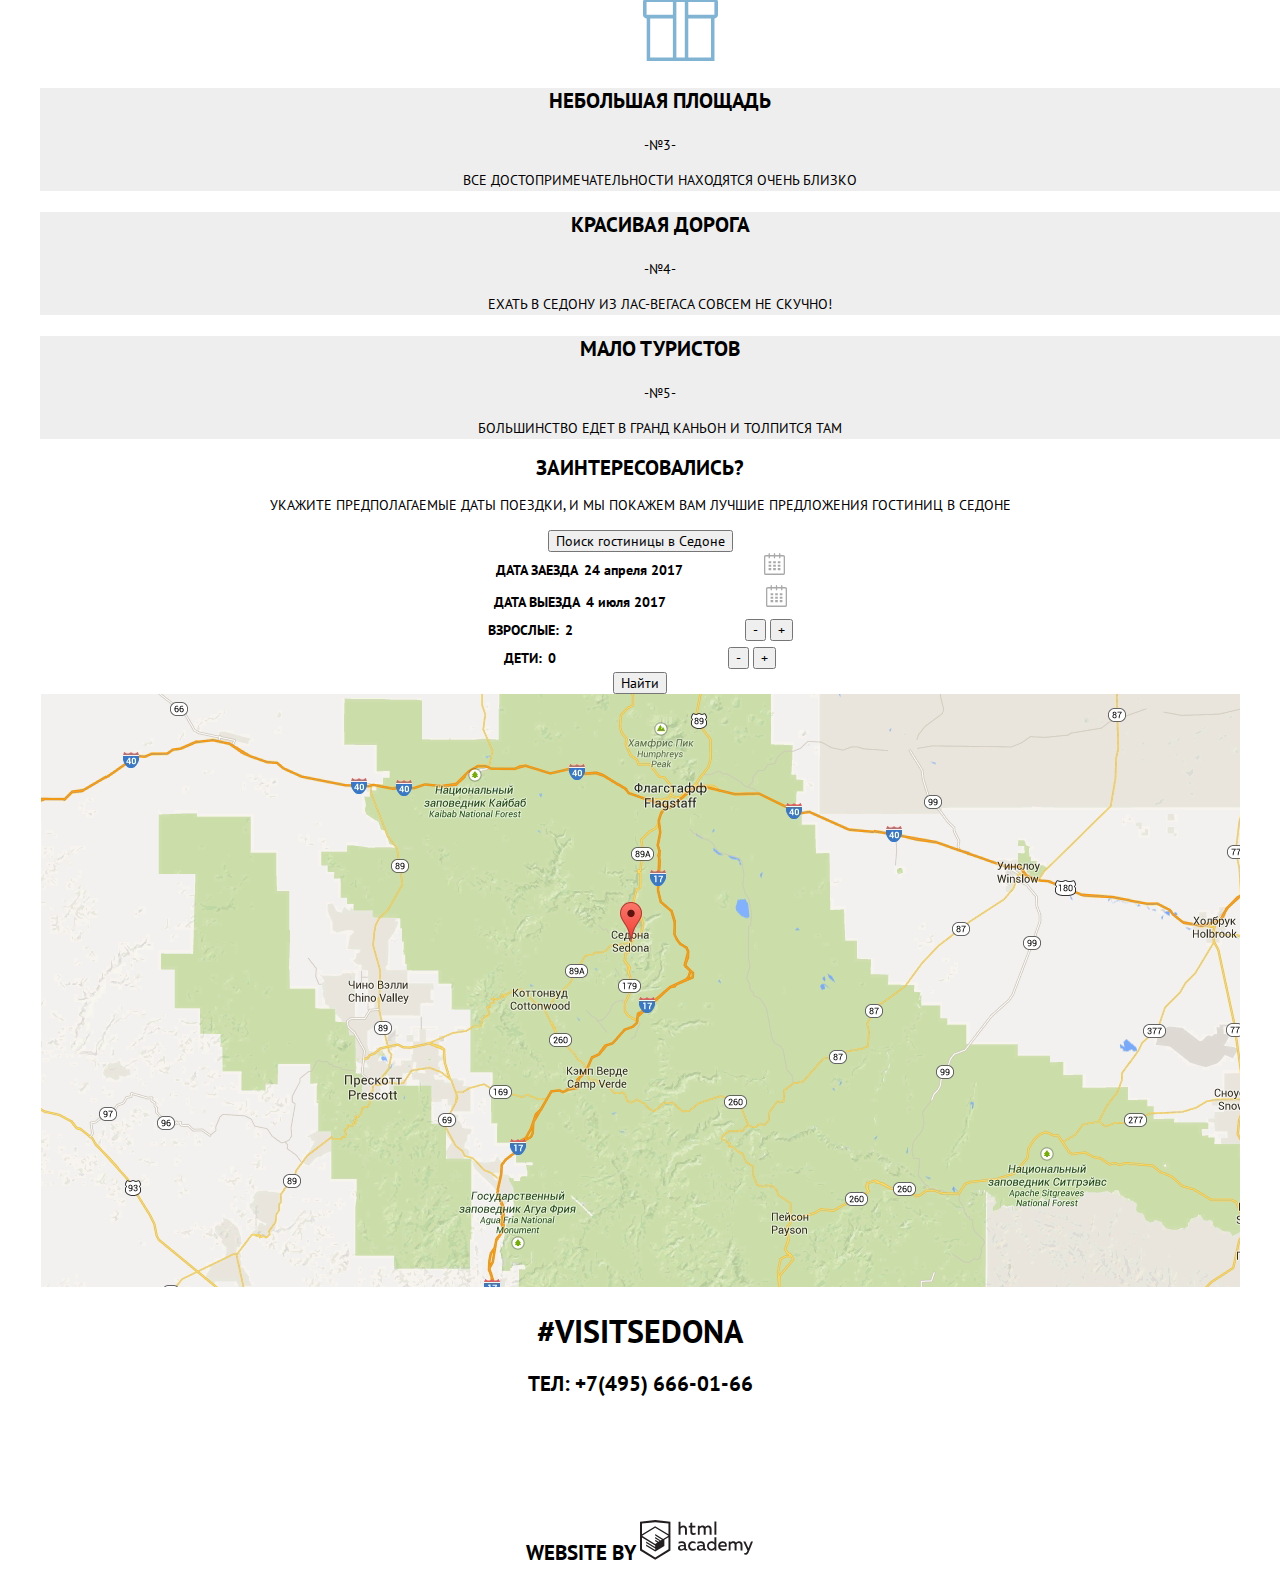
==== commit f7a03466: "update" ====
--- a/index.html
+++ b/index.html
@@ -28,11 +28,11 @@
 
     <main class="container">
 
-      <section>
+      <section class="cover">
         Welcome to the gorgeous Sedona "Because the Grand Canyon Sucks!"
       </section>
 
-      <h1 class="visually-hidden">Седона. Туристический порал</h1>
+      <h1 class="visually-hidden">Седона. Туристический портал</h1>
 
       <div>
         <h2>Седона - небольшой городок в Аризоне, заслуживающий большего!</h2>
@@ -97,9 +97,45 @@
       </section>
 
       <section class="appointment">
-        <h2>Заинтересовались? </h2>
-        <p class="appointment-info">Укажите предполагаемые даты поездки, и мы покажем вам лучшие предложения гостиниц в седоне<p>
-        <h2>ПОИСК ГОСТИНИЦЫ В седоне</h2><!-- Здесь будет форма записи -->
+        <h2>Заинтересовались?</h2>
+        <p class="appointment-info">Укажите предполагаемые даты поездки, и мы покажем вам лучшие предложения гостиниц в Седоне<p>
+
+          <form action="https://echo.htmlacademy.ru" method="post">
+
+          <h3 class="visually-hidden">Поиск гостиницы в Cедоне</h3>
+
+          <button class="button-hotel" type="button">Поиск гостиницы в Седоне</button>
+
+          <div class="appointment-item">
+            <label for="appointment-date">Дата заезда</label>
+            <input id="appointment-date" type="text" name="appointment-date"
+            value="24 апреля 2017">
+            <img src="img/calendar.svg" width="21" height="23" alt="календарь">
+          </div>
+
+          <div class="appointment-item">
+            <label for="departure-date">Дата выезда</label>
+            <input id="departure-date" type="text" name="departure-date"
+            value="4 июля 2017">
+            <img src="img/calendar.svg" width="21" height="23" alt="календарь">
+          </div>
+
+          <div class="appointment-item">
+            <label for="adult">Взрослые:</label>
+            <input id="adult" type="number" name="adult" min="0" value="2">
+            <button class="button-minus" type="button">-</button>
+            <button class="button-plus" type="button">+</button>
+          </div>
+
+          <div class="appointment-item">
+            <label for="children">Дети:</label>
+            <input id="children" type="number" name="children" min="0" value="0">
+            <button class="button-minus" type="button">-</button>
+            <button class="button-plus" type="button">+</button>
+          </div>
+
+          <button type="submit">Найти</button>
+        </form>
       </section>
 
       <div class="map">
@@ -149,7 +185,7 @@
 
       <p class="footer-copyright">
         Website by
-        <a class="button-copyright" href="https://htmlacademy.ru"><img src="img/logo-htmlacademy.svg" width="114" height="40" alt="HTML Academy"></a>        
+        <a class="button-copyright" href="https://htmlacademy.ru"><img src="img/logo-htmlacademy.svg" width="114" height="40" alt="HTML Academy"></a>
       </p>
     </footer>
   </body>
--- a/css/style.css
+++ b/css/style.css
@@ -8,22 +8,18 @@
   --basic-dark: #231F20;
   --basic-extra-dark: #333333;
   --basic-dark-red: #491213;
-  --basic-dark-brown: #766357;
-  --basic-brown: #766458;
+  --basic-brown: #766357;
+  --basic-brown2: #604E43;
+  --basic-dark-brown: #503E33;
   --basic-red: #DC6243;
   --basic-orange: #F49774;
   --basic-pink: #F4B1A4;
 
   --basic-blue: #81B3D2;
-  --basic-blue2: #81B3D3;
-  --basic-dark-blue: #23A9E1;
+  --basic-blue2:#669EC0;
+  --basic-dark-blue: #5496BD;
 
 	--background-footer-color: rgba(255, 255, 255, 0.9);
-	--button-info-details-hover: #669EC0;
-	--button-active: #5496BD;
-	--logo-press: #BDBBBC;
-	--search-hover: #604E43;
-	--search-active: #503E33;
 }
 
 .visually-hidden {
@@ -48,6 +44,14 @@
   background-repeat: no-repeat;
 }
 
+.cover {
+  background-image: url(/img/background-photo.png);
+}
+
+.cover .container .catalog-page {
+  background-image: url(/img/background-blur.png width="1200" height="217");
+}
+
 a {
   text-decoration: none;
 }
@@ -57,11 +61,6 @@
   height: auto;
 }
 
-/* Main header */
-
-.inner-page .main-header {
-  background-color: var(--basic-white);
-}
 
 /* Main navigation */
 
@@ -73,16 +72,9 @@
   background-color: transparent;
 }
 
-.main-navigation-wrapper {
-  background-color: var(--basic-white);
-}
 
 .site-navigation {
   list-style: none;
-}
-
-.site-navigation-current a:not([href]) {
-  background-color: var(--basic-white);
 }
 
 .site-navigation a {
@@ -103,6 +95,8 @@
 .navigation-current {
   color: var(--basic-brown)
 }
+
+
 
 /* Features */
 .features-list {
@@ -216,6 +210,10 @@
 }
 
   /* Filters */
+.filter{
+  color: var(--basic-white)
+}
+
 .filter legend {
   font-size: 16px;
   line-height: 21px;
@@ -243,7 +241,7 @@
 }
 
 .filter-button:hover,
-.filter-button:focus  {
+.filter-button:active {
   color: var(--basic-black);
   background-color: var(--basic-white);
 }
@@ -316,11 +314,11 @@
 
 .button-info-details:hover,
 .button-info-details:focus {
-  background-color: var(--special-blue);
+  background-color: var(--basic-blue2);
 }
 
 .button-info-details:active {
-  background-color: var(--special-blue-1);
+  background-color: var(--basic-dark-blue);
 }
 
 .button-info-book {
@@ -331,13 +329,12 @@
   background-color: var(--basic-brown);
 }
 
-.button-info-book:hover,
-.button-info-book:focus {
-  background-color: var(--special-brown);
+.button-info-book:hover {
+  background-color: var(--basic-brown2);
 }
 
 .button-info-book:active {
-  background-color: var(--special-brown-1);
+  background-color: var(--basic-dark-brown);
 }
 
 .hotel_rate {
@@ -371,18 +368,18 @@
 }
 
 /* Social button */
-.social-link {
+.link-social {
   color: inherit;
   background-color: var(--basic-blue);
 }
 
-.social-link:hover,
-.social-link:focus {
-background-color: var(--special-blue);
-}
-
-.social-link:active {
-  background-color: var(--special-blue-1);
+.link-social:hover,
+.link-social:focus {
+background-color: var(--basic-blue2);
+}
+
+.link-social:active {
+  background-color: var(--basic-dark-blue);
 }
 
 .footer-copyright b {
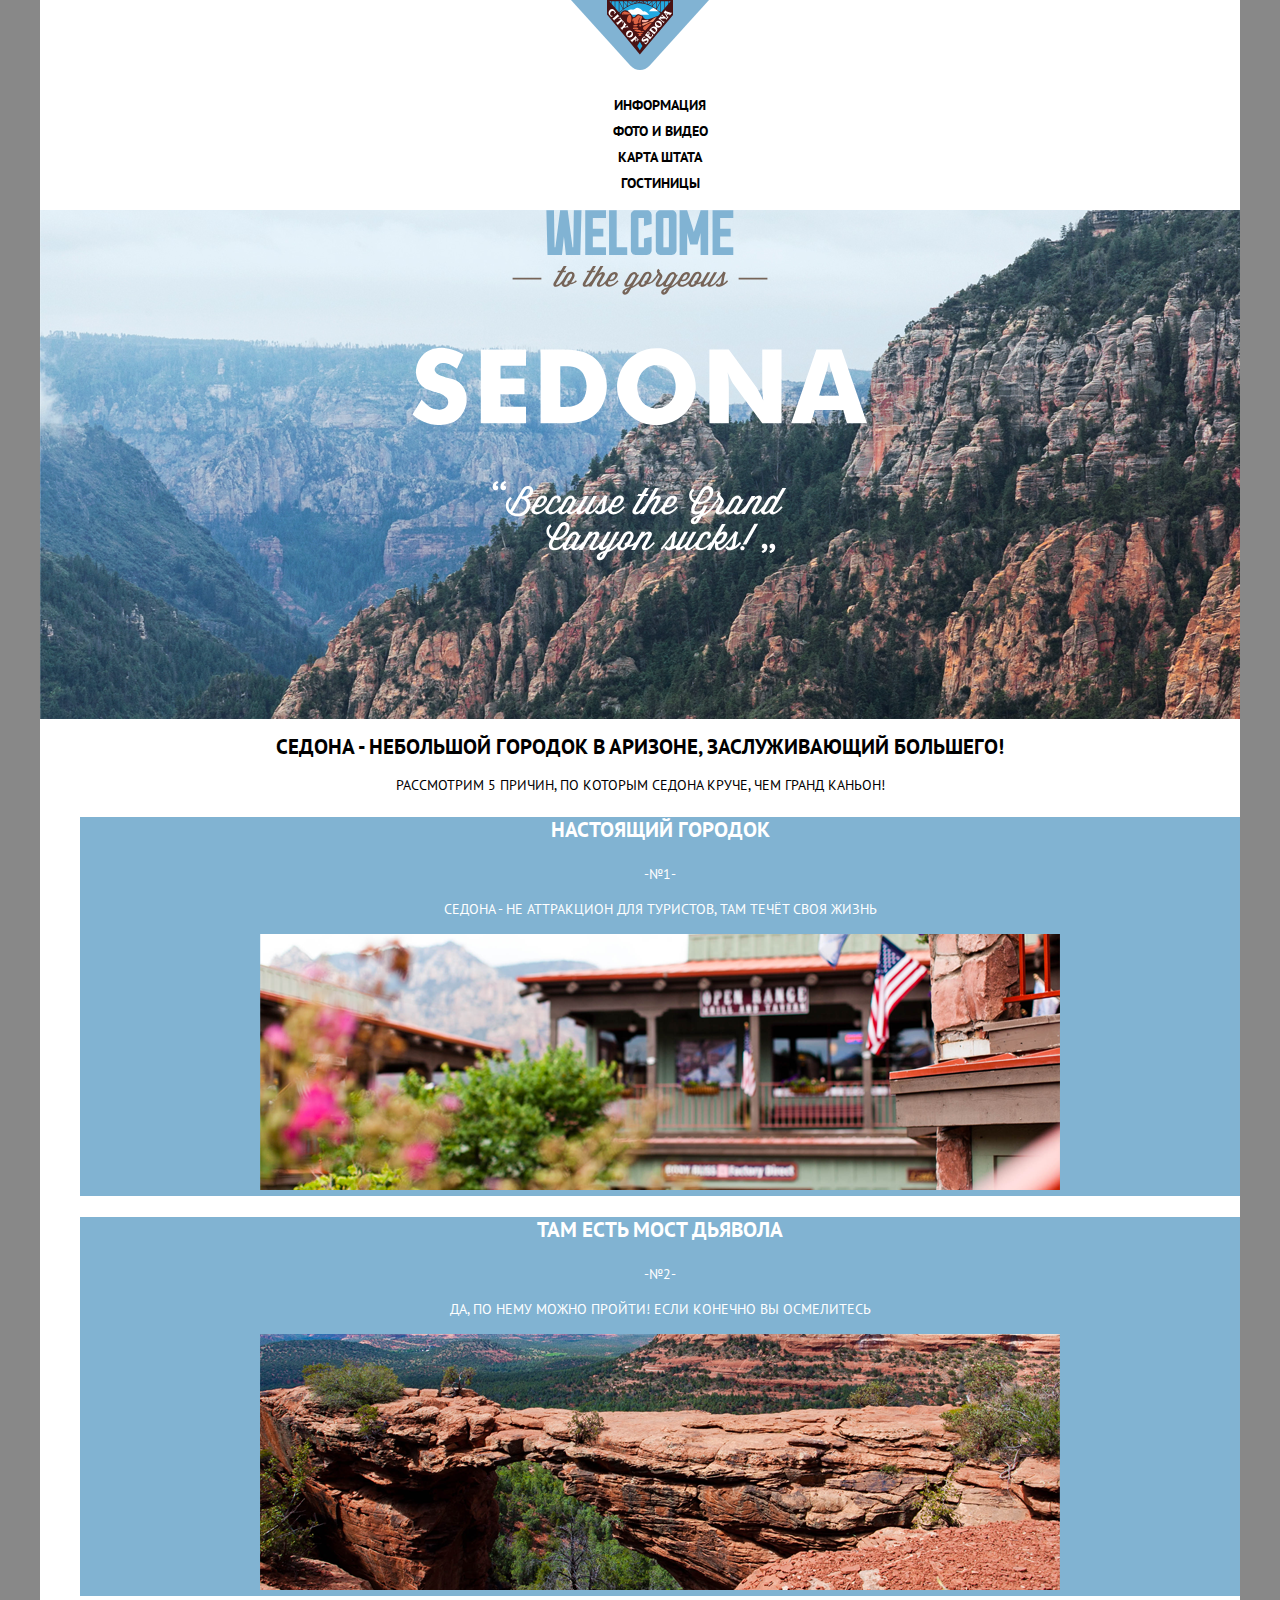
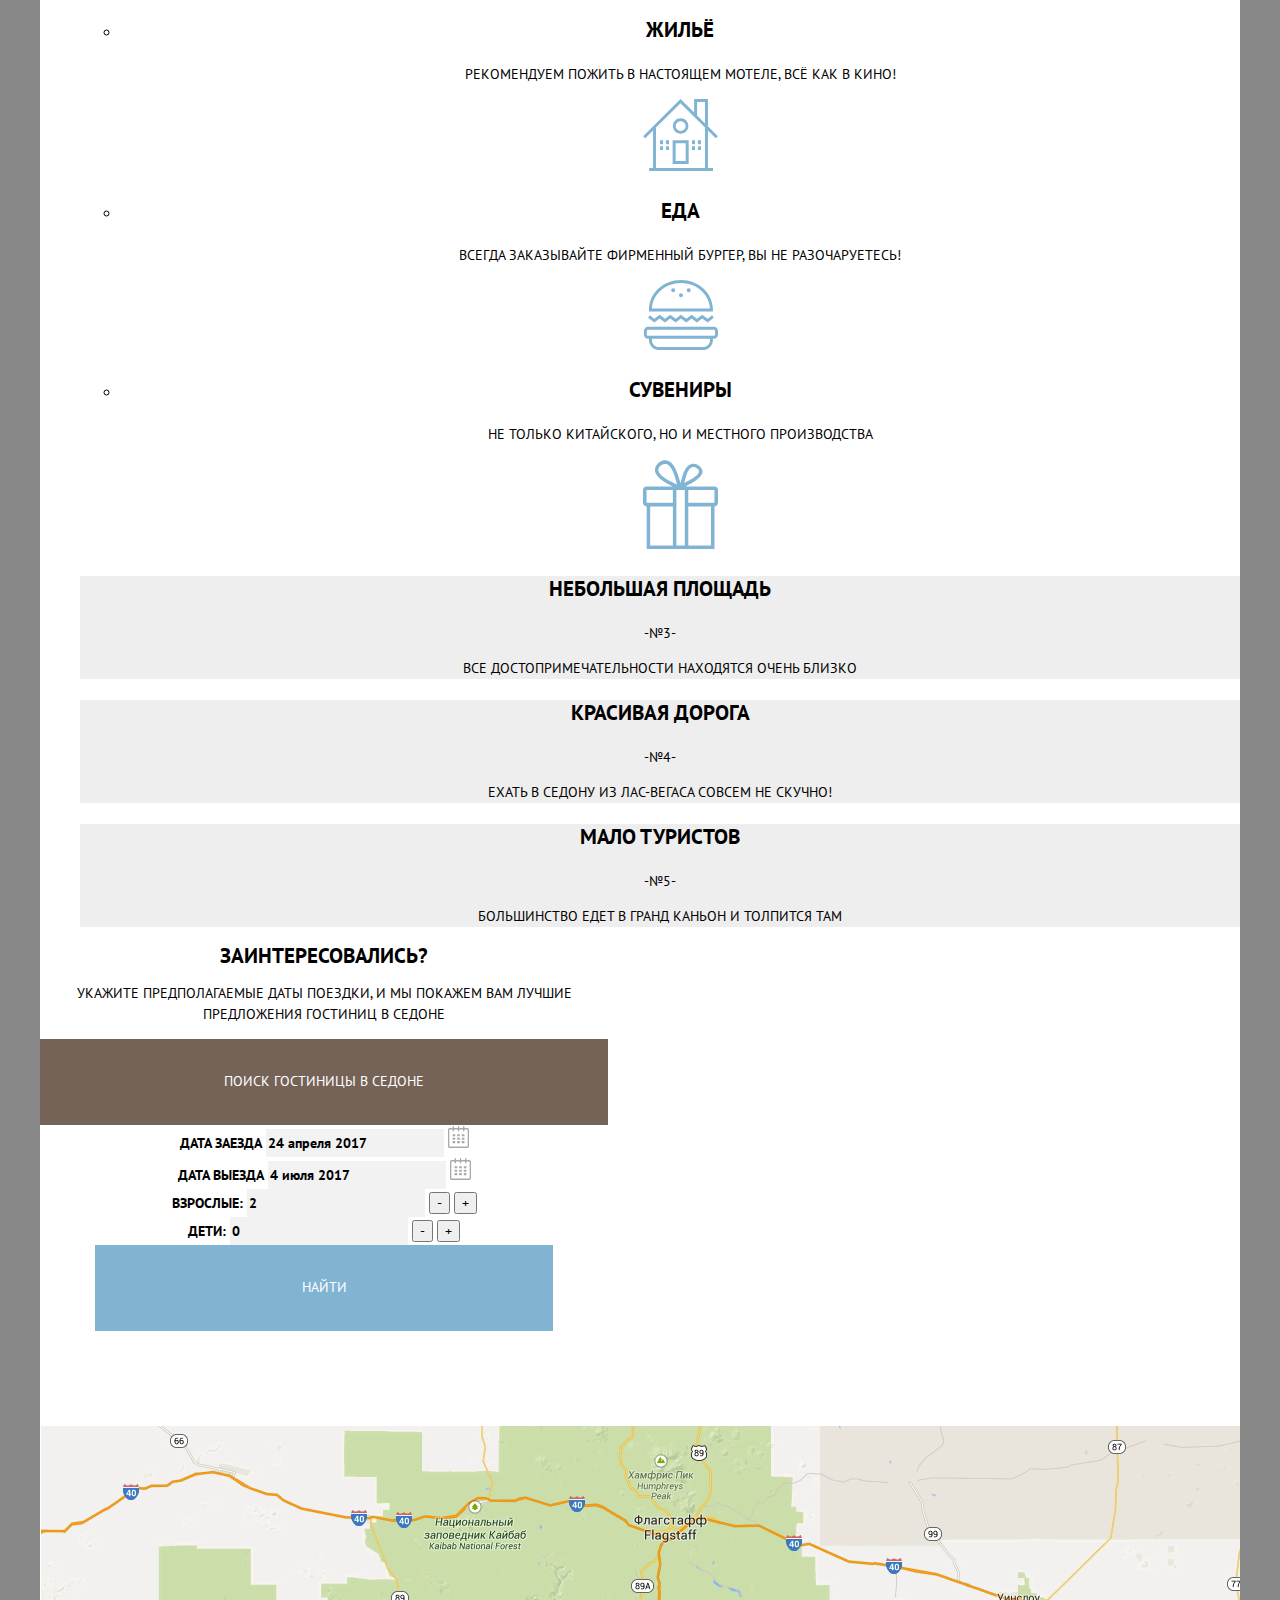
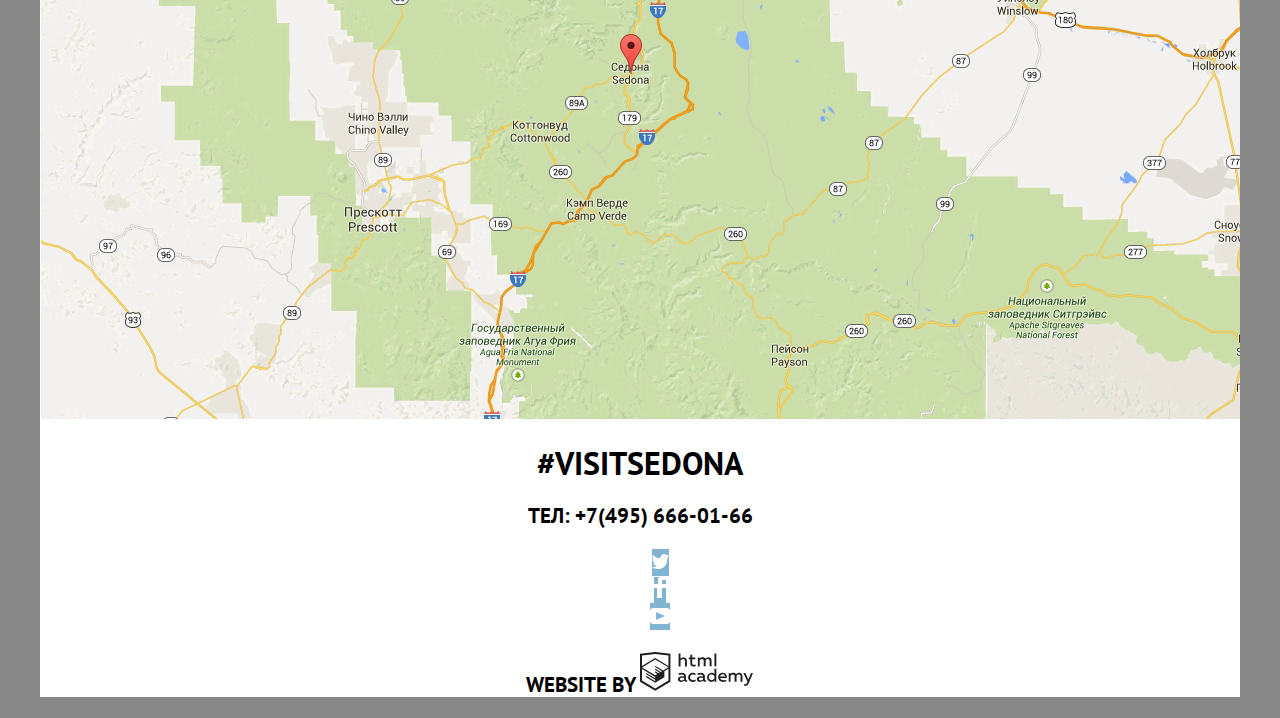
==== commit 82dc7f4d: "Стилизация главной и внутренней страницы" ====
--- a/index.html
+++ b/index.html
@@ -28,15 +28,15 @@
 
     <main class="container">
 
-      <section class="cover">
-        Welcome to the gorgeous Sedona "Because the Grand Canyon Sucks!"
+      <section class="cover-index">
+        <img class="cover-welcome" src="/img/cover-welcome.svg" width="456.65" height="350.88" alt="Welcome to the gorgeous Sedona Because the Grand Canyon Sucks!">
       </section>
 
       <h1 class="visually-hidden">Седона. Туристический портал</h1>
 
       <div>
         <h2>Седона - небольшой городок в Аризоне, заслуживающий большего!</h2>
-          <p>Рассмотрим 5 причин, по которым Седона круче,</p>
+          <p>Рассмотрим 5 причин, по которым Седона круче, чем Гранд Каньон!</p>
       </div>
 
       <section class="features">
@@ -100,13 +100,13 @@
         <h2>Заинтересовались?</h2>
         <p class="appointment-info">Укажите предполагаемые даты поездки, и мы покажем вам лучшие предложения гостиниц в Седоне<p>
 
-          <form action="https://echo.htmlacademy.ru" method="post">
-
+        <form action="https://echo.htmlacademy.ru" method="post">
+               
           <h3 class="visually-hidden">Поиск гостиницы в Cедоне</h3>
 
           <button class="button-hotel" type="button">Поиск гостиницы в Седоне</button>
-
-          <div class="appointment-item">
+          
+          <div class="appointment-item">            
             <label for="appointment-date">Дата заезда</label>
             <input id="appointment-date" type="text" name="appointment-date"
             value="24 апреля 2017">
@@ -134,7 +134,7 @@
             <button class="button-plus" type="button">+</button>
           </div>
 
-          <button type="submit">Найти</button>
+          <button class="submit" type="submit">Найти</button>
         </form>
       </section>
 
@@ -155,7 +155,7 @@
       <section class="footer-social"><!-- нужно будет текст скрыть и вставить картинки (SVG?) -->
         <ul>
           <li>
-            <a class="social-link" href="#">
+            <a class="link-social" href="#">
               <span class="visually-hidden">Twitter</span>
               <svg width="17" height="17" viewBox="0 0 17 17" fill="none" xmlns="http://www.w3.org/2000/svg">
                 <path d="M10.95 1.14409C12.635 0.648089 13.934 1.41409 14.527 2.32309C15.2 2.09209 15.858 1.84209 16.538 1.61509C16.5249 2.30145 16.2117 2.94761 15.681 3.38309C16.366 3.55309 16.985 2.89209 16.985 2.89209C16.816 3.89209 15.979 4.68009 15.422 4.91609C15.191 11.6661 12.247 16.1331 5.34498 15.9981H4.89898C4.48898 15.9981 0.734977 15.5381 0.000976562 14.1111C2.27198 14.3071 3.89398 13.6891 4.69398 12.9341C3.73398 12.6341 2.01498 12.4571 1.71498 9.98409C2.06398 10.0901 2.27898 10.2121 2.90498 10.1031C1.70498 9.24709 0.373977 8.53009 0.447977 6.33009C0.732977 6.65809 1.51498 6.86609 1.78798 6.80209C1.08498 6.56109 -0.182023 3.44209 0.893977 1.85009C2.71198 3.70409 4.62898 5.45609 8.04598 5.62309C8.25398 3.33009 9.18298 1.79309 10.95 1.14409Z" fill="white"/>
@@ -164,7 +164,7 @@
           </li>
 
           <li>
-            <a class="social-link" href="#">
+            <a class="link-social" href="#">
               <span class="visually-hidden">Facebook</span>
               <svg width="12" height="22" viewBox="0 0 12 22" fill="none" xmlns="http://www.w3.org/2000/svg">
                 <path d="M12 4V0H8C5.79086 0 4 1.79086 4 4V8H0V12h3V22H8V12H12V8H8V4H12Z" fill="white"/>
@@ -173,7 +173,7 @@
           </li>
 
           <li>
-            <a class="social-link" href="#">
+            <a class="link-social" href="#">
               <span class="visually-hidden">YouTube</span>
               <svg width="20" height="16" viewBox="0 0 20 16" fill="none" xmlns="http://www.w3.org/2000/svg">
                 <path fill-rule="evenodd" clip-rule="evenodd" d="M3 0H17C18.65 0 20 1.35 20 3V13C20 14.65 18.65 16 17 16H3C1.35 16 0 14.65 0 13V3C0 1.35 1.35 0 3 0ZM6.027 4.002V11.998L15.014 8L6.027 4.002Z" fill="white"/>
--- a/css/style.css
+++ b/css/style.css
@@ -1,24 +1,27 @@
 :root {
   --basic-black: #000000;
   --basic-white: #ffffff;
-  --basic-light-gray: #F2F2F2;
   --basic-gray: #EEEEEE;
-  --basic-dark-gray: #A9A9A9;
 
   --basic-dark: #231F20;
   --basic-extra-dark: #333333;
-  --basic-dark-red: #491213;
   --basic-brown: #766357;
   --basic-brown2: #604E43;
   --basic-dark-brown: #503E33;
   --basic-red: #DC6243;
+  --basic-dark-red: #491213;
   --basic-orange: #F49774;
   --basic-pink: #F4B1A4;
+
+  --basic-light-gray: #F2F2F2;
+  --basic-dark-gray: #A9A9A9;
+  --basic-dark-gray-2: #666666;
 
   --basic-blue: #81B3D2;
   --basic-blue2:#669EC0;
   --basic-dark-blue: #5496BD;
 
+  --background-html: #888888;
 	--background-footer-color: rgba(255, 255, 255, 0.9);
 }
 
@@ -28,9 +31,13 @@
 
 /* Global */
 
+html {
+  background-color: var(--background-html);
+}
+
 body {
-  min-width: 1280px;
-  margin: 0;
+  max-width: 1200px;
+  margin: 0 auto;
   padding: 0;
   text-align: center;
   font-family: "PT Sans", sans-serif;
@@ -44,12 +51,18 @@
   background-repeat: no-repeat;
 }
 
-.cover {
+.cover-index {
   background-image: url(/img/background-photo.png);
-}
-
-.cover .container .catalog-page {
-  background-image: url(/img/background-blur.png width="1200" height="217");
+  height: 509px;
+  background-repeat: no-repeat;
+  background-position: center;
+}
+
+.filter {
+  background-image: url(/img/background-blur.png);
+  width: 1200;
+  height: 217;
+  color: var(--basic-white);
 }
 
 a {
@@ -97,7 +110,6 @@
 }
 
 
-
 /* Features */
 .features-list {
   list-style: none;
@@ -137,6 +149,8 @@
 .feature-item-blue {
   background-color: var(--basic-blue);
   color: var(--basic-white);
+  width: 1200;
+  height: 256;
 }
 
 .feature-item-blue h3 {
@@ -154,21 +168,26 @@
   background-color: var(--basic-gray);
 }
 
+
 /* Appointment */
+
 .appointment {
   list-style: none;
-}
-
-.appointment {
-  text-align: center;
-}
-
-button-hotel{
-  /* font-size: 21px;
-  line-height: 26px;
-  font-weight: bold;
-  color: var(--basic-white);
-  background-color: #766357; */
+  text-align: center;
+  background-position: center;
+  width: 568px;
+  height: 481px;
+}
+
+.button-hotel {
+  width: 568px;
+  height: 86px;
+  font-size: 21px;
+  line-height: 26px;
+  font-weight: bold;
+  color: var(--basic-white);
+  background-color: #766357;
+  height: 86px;
   font: inherit;
   text-align: center;
   color: var(--basic-white);
@@ -178,6 +197,14 @@
   border: none;
 }
 
+.button-hotel:hover {
+  background-color: var(--basic-brown2);
+}
+
+.button-hotel:active {
+  background-color: var(--basic-dark-brown);
+}
+
 .appointment h3 {
   font-size: 21px;
   line-height: 26px;
@@ -196,7 +223,7 @@
   font-size: 14px;
   line-height: 26px;
   font-weight: bold;
-  background-color: var(--special-l-gray);
+  background-color: var(--basic-light-gray);
   border: none;
 }
 
@@ -209,8 +236,34 @@
   border: 2px solid #E5E5E5;
 }
 
+.submit {
+  width: 458px;
+  height: 58px;
+  font-size: 21px;
+  line-height: 26px;
+  font-weight: bold;
+  color: var(--basic-white);
+  background-color: #766357;
+  height: 86px;
+  font: inherit;
+  text-align: center;
+  color: var(--basic-white);
+  vertical-align: middle;
+  text-transform: uppercase;
+  background-color: var(--basic-blue);
+  border: none;
+}
+
+.submit:hover {
+  background-color: var(--basic-blue2);
+}
+
+.submit:active {
+  background-color: var(--basic-dark-blue);
+}
   /* Filters */
-.filter{
+
+.filter {
   color: var(--basic-white)
 }
 
@@ -233,15 +286,15 @@
   color: var(--basic-white);
 }
 
-.filter-button {
+.button-filter {
   font-size: 14px;
   line-height: 21px;
   color: var(--basic-white);
   background: none;
 }
 
-.filter-button:hover,
-.filter-button:active {
+.button-filter:hover,
+.button-filter:active {
   color: var(--basic-black);
   background-color: var(--basic-white);
 }
@@ -260,7 +313,7 @@
   color: var(--basic-black);
 }
 
-.hotels_sort {
+.hotel-sort {
   list-style: none;
 }
 
@@ -274,7 +327,7 @@
   color: var(--basic-black);
   /*mix-blend-mode: normal;
   opacity: 0.3;
-  не понял, как задать цвет в состоянии покоя и в состоянии активный
+  /*не понял, как задать цвет в состоянии покоя и в состоянии активный
   */
 }
 
@@ -287,18 +340,30 @@
   color: var(--basic-black);
 }
 
-.hotels_list {
-  list-style: none;
-}
-
-.hotel_name {
-  font-weight: bold;
-  font-size: 21px;
-  line-height: 26px;
-  color: var(--basic-black);
-}
-
-.hotel_type, .hotel_price {
+.hotel-list {
+  list-style: none;
+  text-align: left;
+}
+
+.hotel-name {
+  font-weight: bold;
+  font-size: 21px;
+  line-height: 26px;
+  color: var(--basic-black);
+}
+
+.hotel-name:hover,
+.hotel-name:focus {
+  color: var(--basic-blue);
+}
+
+.hotel-name:active {
+  mix-blend-mode: normal;
+  opacity: 0.3;
+  /* Не понял как сделать тут, т.к. там цвет тот же, что и в обычном hotel-name, но там различия в layer */
+}
+
+.hotel-type, .hotel-price {
   font-size: 14px;
   line-height: 21px;
   color: var(--basic-dark);
@@ -337,11 +402,13 @@
   background-color: var(--basic-dark-brown);
 }
 
-.hotel_rate {
-  font-size: 14px;
-  line-height: 21px;
-  color: var(--special-gray-3);
-  background-color: var(--special-gray-1);
+.hotel-rate {
+  font-size: 14px;
+  line-height: 21px;
+  color: var(--basic-dark-gray-2);
+  background-color: var(--basic-light-gray);
+  width: 110;
+  height: 27;
 }
 
 /* Main footer */
@@ -350,7 +417,7 @@
   font-size: 21px;
   line-height: 26px;
   color: var(--basic-black);
-  background-color: var(--special-footer-background);
+  background-color: var(--background-footer-color);
   background-position: 0 0;
   background-repeat: repeat;
 }
@@ -367,15 +434,17 @@
   list-style: none;
 }
 
-/* Social button */
+/* Social links */
 .link-social {
   color: inherit;
   background-color: var(--basic-blue);
+  width: 46px;
+  height: 48px;
 }
 
 .link-social:hover,
 .link-social:focus {
-background-color: var(--basic-blue2);
+  background-color: var(--basic-blue2);
 }
 
 .link-social:active {
@@ -391,9 +460,9 @@
 
 .footer-copyright .button-copyright:hover,
 .footer-copyright .button-copyright:focus {
-color: var(--basic-blue);
+  color: var(--basic-blue);
 }
 
 .footer-copyright .button-copyright:active {
-color: var(--basic-gray)
-}
+  color: var(--basic-gray)
+}
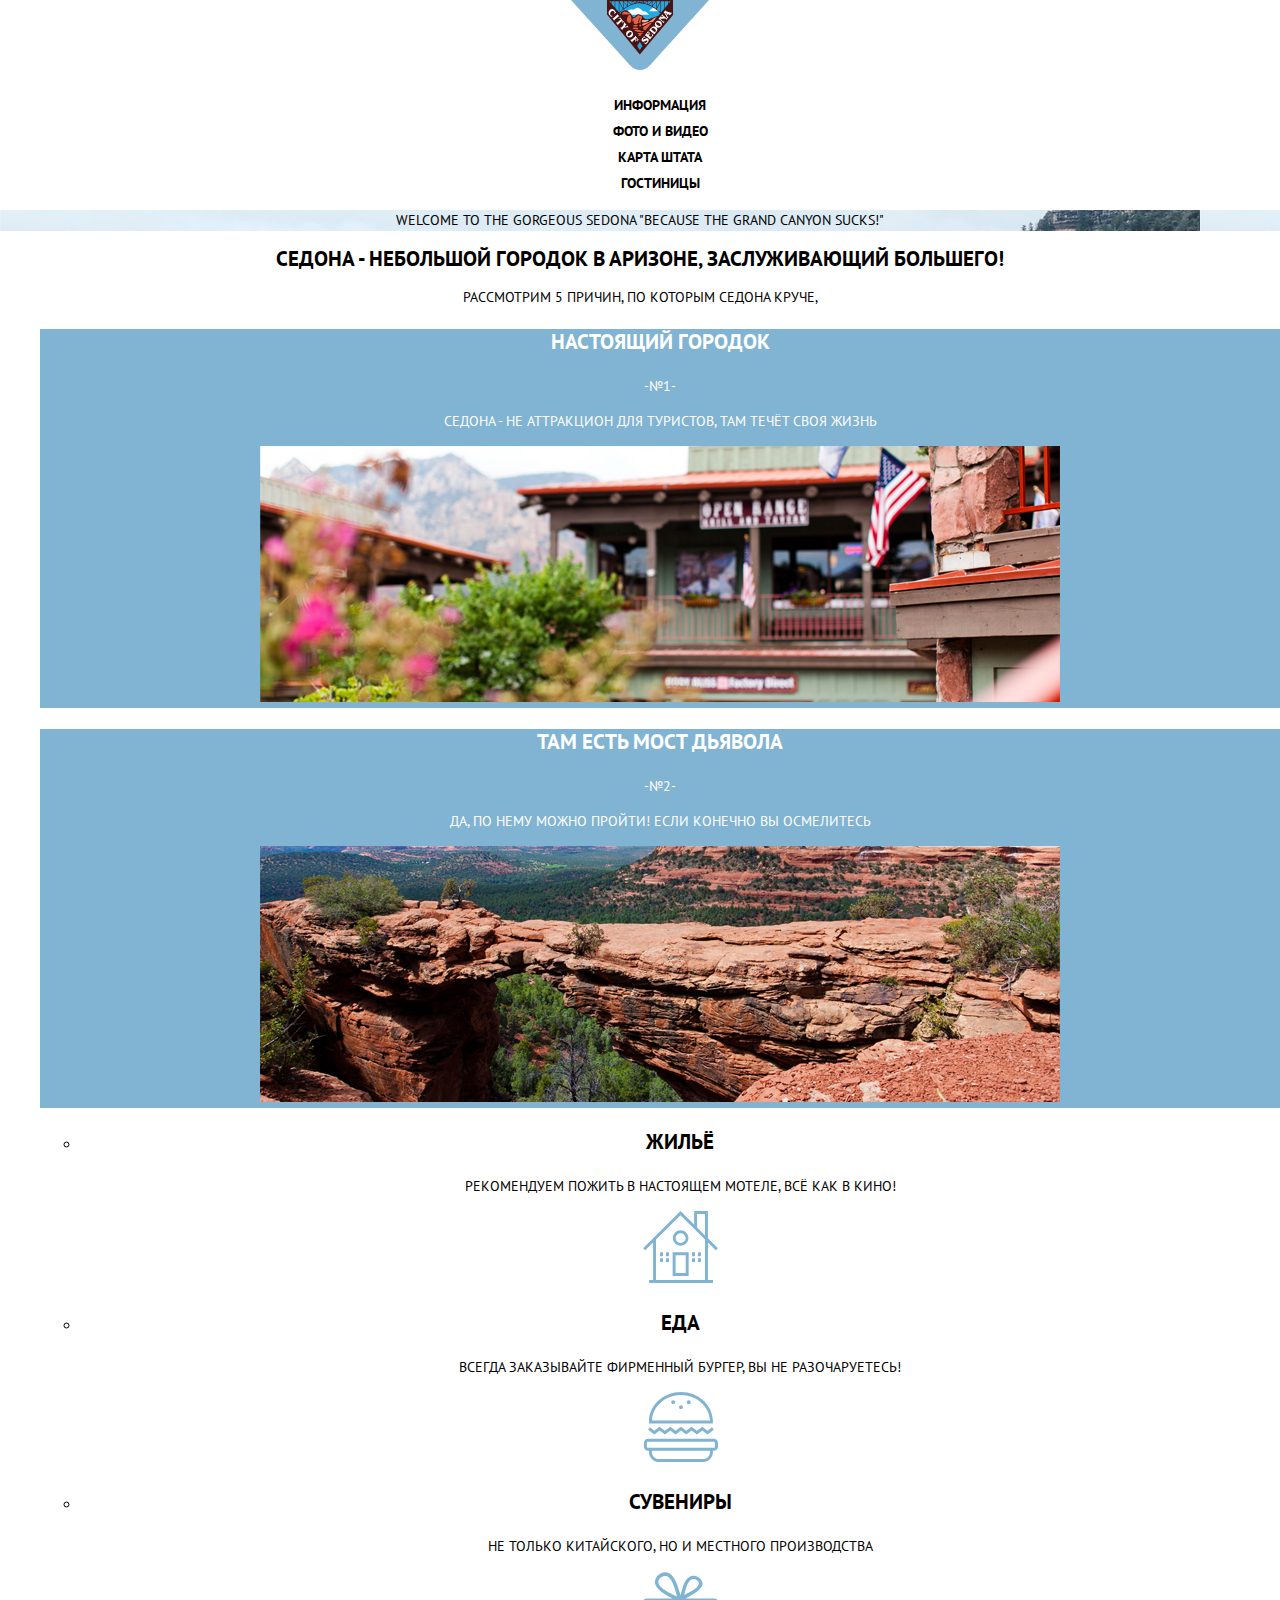
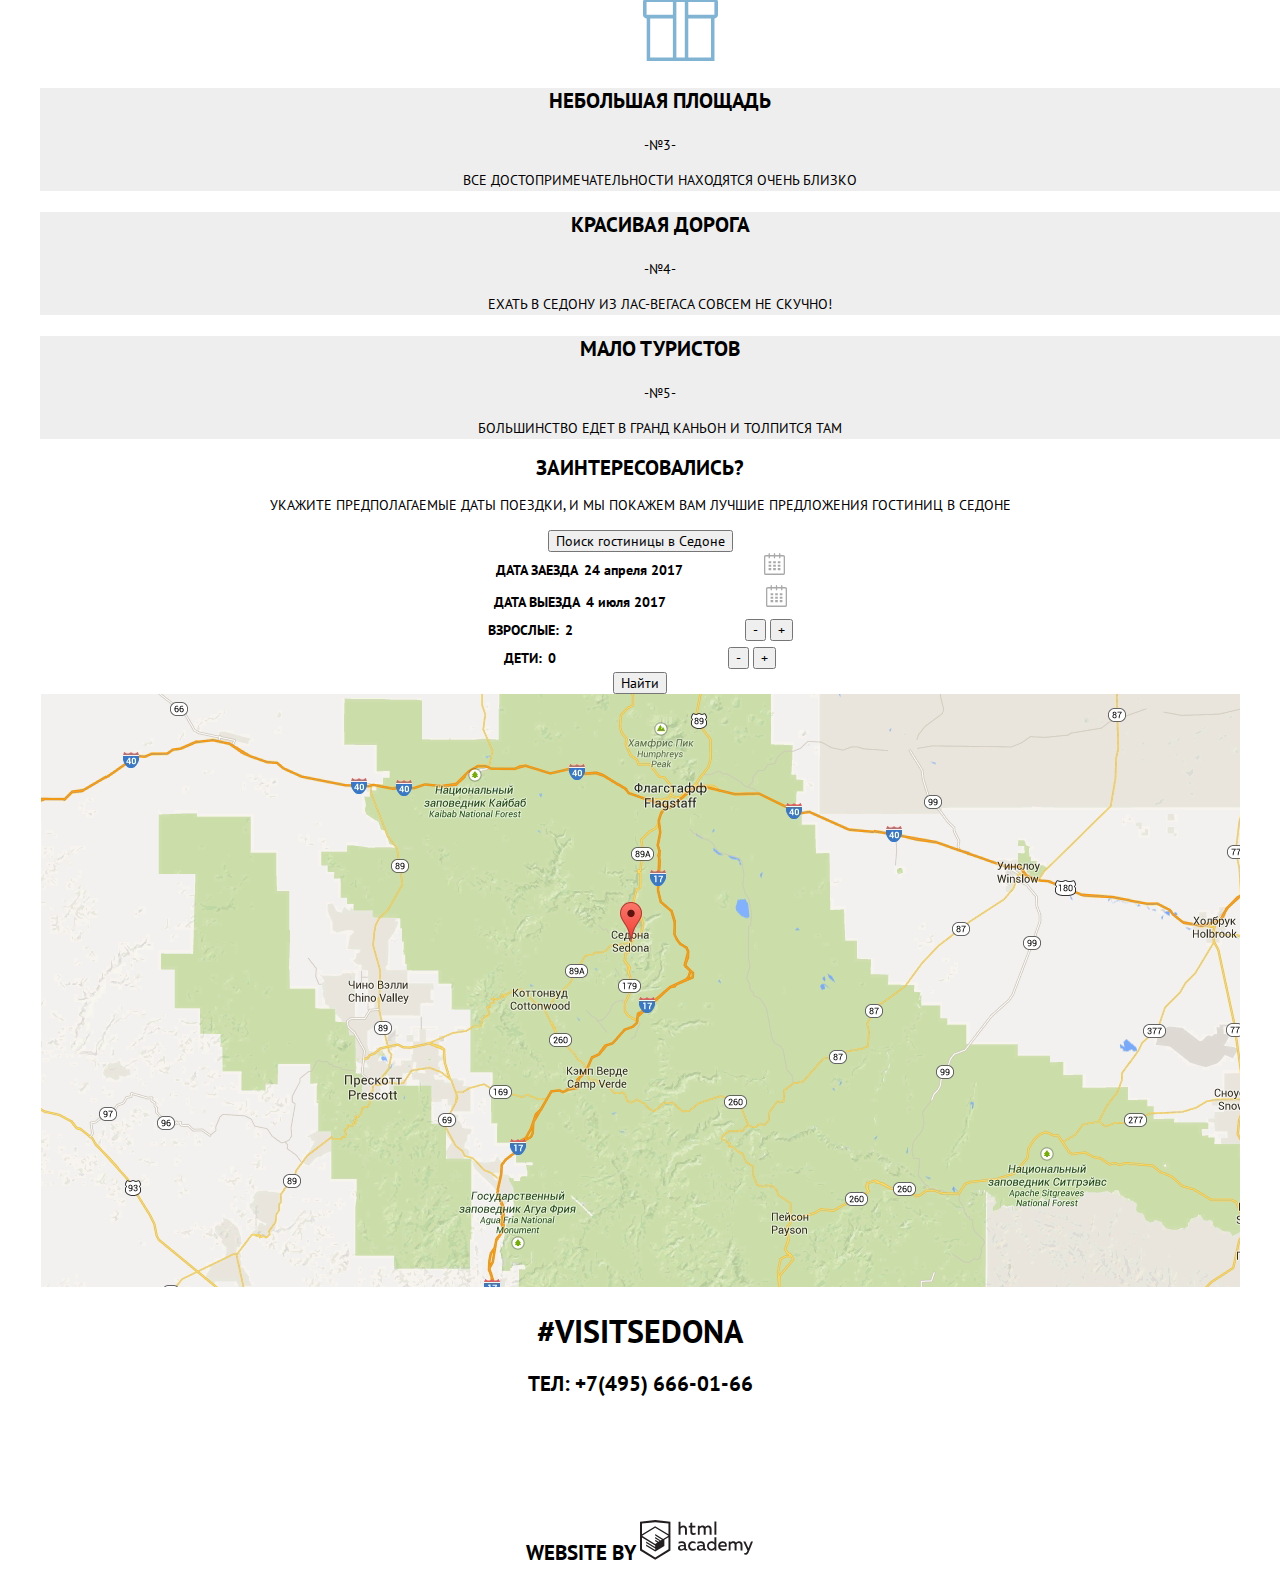
==== commit 6939160e: "Revert "Стилизация главной и внутренней страницы"" ====
--- a/index.html
+++ b/index.html
@@ -28,15 +28,15 @@
 
     <main class="container">
 
-      <section class="cover-index">
-        <img class="cover-welcome" src="/img/cover-welcome.svg" width="456.65" height="350.88" alt="Welcome to the gorgeous Sedona Because the Grand Canyon Sucks!">
+      <section class="cover">
+        Welcome to the gorgeous Sedona "Because the Grand Canyon Sucks!"
       </section>
 
       <h1 class="visually-hidden">Седона. Туристический портал</h1>
 
       <div>
         <h2>Седона - небольшой городок в Аризоне, заслуживающий большего!</h2>
-          <p>Рассмотрим 5 причин, по которым Седона круче, чем Гранд Каньон!</p>
+          <p>Рассмотрим 5 причин, по которым Седона круче,</p>
       </div>
 
       <section class="features">
@@ -100,13 +100,13 @@
         <h2>Заинтересовались?</h2>
         <p class="appointment-info">Укажите предполагаемые даты поездки, и мы покажем вам лучшие предложения гостиниц в Седоне<p>
 
-        <form action="https://echo.htmlacademy.ru" method="post">
-               
+          <form action="https://echo.htmlacademy.ru" method="post">
+
           <h3 class="visually-hidden">Поиск гостиницы в Cедоне</h3>
 
           <button class="button-hotel" type="button">Поиск гостиницы в Седоне</button>
-          
-          <div class="appointment-item">            
+
+          <div class="appointment-item">
             <label for="appointment-date">Дата заезда</label>
             <input id="appointment-date" type="text" name="appointment-date"
             value="24 апреля 2017">
@@ -134,7 +134,7 @@
             <button class="button-plus" type="button">+</button>
           </div>
 
-          <button class="submit" type="submit">Найти</button>
+          <button type="submit">Найти</button>
         </form>
       </section>
 
@@ -155,7 +155,7 @@
       <section class="footer-social"><!-- нужно будет текст скрыть и вставить картинки (SVG?) -->
         <ul>
           <li>
-            <a class="link-social" href="#">
+            <a class="social-link" href="#">
               <span class="visually-hidden">Twitter</span>
               <svg width="17" height="17" viewBox="0 0 17 17" fill="none" xmlns="http://www.w3.org/2000/svg">
                 <path d="M10.95 1.14409C12.635 0.648089 13.934 1.41409 14.527 2.32309C15.2 2.09209 15.858 1.84209 16.538 1.61509C16.5249 2.30145 16.2117 2.94761 15.681 3.38309C16.366 3.55309 16.985 2.89209 16.985 2.89209C16.816 3.89209 15.979 4.68009 15.422 4.91609C15.191 11.6661 12.247 16.1331 5.34498 15.9981H4.89898C4.48898 15.9981 0.734977 15.5381 0.000976562 14.1111C2.27198 14.3071 3.89398 13.6891 4.69398 12.9341C3.73398 12.6341 2.01498 12.4571 1.71498 9.98409C2.06398 10.0901 2.27898 10.2121 2.90498 10.1031C1.70498 9.24709 0.373977 8.53009 0.447977 6.33009C0.732977 6.65809 1.51498 6.86609 1.78798 6.80209C1.08498 6.56109 -0.182023 3.44209 0.893977 1.85009C2.71198 3.70409 4.62898 5.45609 8.04598 5.62309C8.25398 3.33009 9.18298 1.79309 10.95 1.14409Z" fill="white"/>
@@ -164,7 +164,7 @@
           </li>
 
           <li>
-            <a class="link-social" href="#">
+            <a class="social-link" href="#">
               <span class="visually-hidden">Facebook</span>
               <svg width="12" height="22" viewBox="0 0 12 22" fill="none" xmlns="http://www.w3.org/2000/svg">
                 <path d="M12 4V0H8C5.79086 0 4 1.79086 4 4V8H0V12h3V22H8V12H12V8H8V4H12Z" fill="white"/>
@@ -173,7 +173,7 @@
           </li>
 
           <li>
-            <a class="link-social" href="#">
+            <a class="social-link" href="#">
               <span class="visually-hidden">YouTube</span>
               <svg width="20" height="16" viewBox="0 0 20 16" fill="none" xmlns="http://www.w3.org/2000/svg">
                 <path fill-rule="evenodd" clip-rule="evenodd" d="M3 0H17C18.65 0 20 1.35 20 3V13C20 14.65 18.65 16 17 16H3C1.35 16 0 14.65 0 13V3C0 1.35 1.35 0 3 0ZM6.027 4.002V11.998L15.014 8L6.027 4.002Z" fill="white"/>
--- a/css/style.css
+++ b/css/style.css
@@ -1,27 +1,24 @@
 :root {
   --basic-black: #000000;
   --basic-white: #ffffff;
+  --basic-light-gray: #F2F2F2;
   --basic-gray: #EEEEEE;
+  --basic-dark-gray: #A9A9A9;
 
   --basic-dark: #231F20;
   --basic-extra-dark: #333333;
+  --basic-dark-red: #491213;
   --basic-brown: #766357;
   --basic-brown2: #604E43;
   --basic-dark-brown: #503E33;
   --basic-red: #DC6243;
-  --basic-dark-red: #491213;
   --basic-orange: #F49774;
   --basic-pink: #F4B1A4;
-
-  --basic-light-gray: #F2F2F2;
-  --basic-dark-gray: #A9A9A9;
-  --basic-dark-gray-2: #666666;
 
   --basic-blue: #81B3D2;
   --basic-blue2:#669EC0;
   --basic-dark-blue: #5496BD;
 
-  --background-html: #888888;
 	--background-footer-color: rgba(255, 255, 255, 0.9);
 }
 
@@ -31,13 +28,9 @@
 
 /* Global */
 
-html {
-  background-color: var(--background-html);
-}
-
 body {
-  max-width: 1200px;
-  margin: 0 auto;
+  min-width: 1280px;
+  margin: 0;
   padding: 0;
   text-align: center;
   font-family: "PT Sans", sans-serif;
@@ -51,18 +44,12 @@
   background-repeat: no-repeat;
 }
 
-.cover-index {
+.cover {
   background-image: url(/img/background-photo.png);
-  height: 509px;
-  background-repeat: no-repeat;
-  background-position: center;
-}
-
-.filter {
-  background-image: url(/img/background-blur.png);
-  width: 1200;
-  height: 217;
-  color: var(--basic-white);
+}
+
+.cover .container .catalog-page {
+  background-image: url(/img/background-blur.png width="1200" height="217");
 }
 
 a {
@@ -110,6 +97,7 @@
 }
 
 
+
 /* Features */
 .features-list {
   list-style: none;
@@ -149,8 +137,6 @@
 .feature-item-blue {
   background-color: var(--basic-blue);
   color: var(--basic-white);
-  width: 1200;
-  height: 256;
 }
 
 .feature-item-blue h3 {
@@ -168,26 +154,21 @@
   background-color: var(--basic-gray);
 }
 
-
 /* Appointment */
-
 .appointment {
   list-style: none;
-  text-align: center;
-  background-position: center;
-  width: 568px;
-  height: 481px;
-}
-
-.button-hotel {
-  width: 568px;
-  height: 86px;
-  font-size: 21px;
-  line-height: 26px;
-  font-weight: bold;
-  color: var(--basic-white);
-  background-color: #766357;
-  height: 86px;
+}
+
+.appointment {
+  text-align: center;
+}
+
+button-hotel{
+  /* font-size: 21px;
+  line-height: 26px;
+  font-weight: bold;
+  color: var(--basic-white);
+  background-color: #766357; */
   font: inherit;
   text-align: center;
   color: var(--basic-white);
@@ -197,14 +178,6 @@
   border: none;
 }
 
-.button-hotel:hover {
-  background-color: var(--basic-brown2);
-}
-
-.button-hotel:active {
-  background-color: var(--basic-dark-brown);
-}
-
 .appointment h3 {
   font-size: 21px;
   line-height: 26px;
@@ -223,7 +196,7 @@
   font-size: 14px;
   line-height: 26px;
   font-weight: bold;
-  background-color: var(--basic-light-gray);
+  background-color: var(--special-l-gray);
   border: none;
 }
 
@@ -236,34 +209,8 @@
   border: 2px solid #E5E5E5;
 }
 
-.submit {
-  width: 458px;
-  height: 58px;
-  font-size: 21px;
-  line-height: 26px;
-  font-weight: bold;
-  color: var(--basic-white);
-  background-color: #766357;
-  height: 86px;
-  font: inherit;
-  text-align: center;
-  color: var(--basic-white);
-  vertical-align: middle;
-  text-transform: uppercase;
-  background-color: var(--basic-blue);
-  border: none;
-}
-
-.submit:hover {
-  background-color: var(--basic-blue2);
-}
-
-.submit:active {
-  background-color: var(--basic-dark-blue);
-}
   /* Filters */
-
-.filter {
+.filter{
   color: var(--basic-white)
 }
 
@@ -286,15 +233,15 @@
   color: var(--basic-white);
 }
 
-.button-filter {
+.filter-button {
   font-size: 14px;
   line-height: 21px;
   color: var(--basic-white);
   background: none;
 }
 
-.button-filter:hover,
-.button-filter:active {
+.filter-button:hover,
+.filter-button:active {
   color: var(--basic-black);
   background-color: var(--basic-white);
 }
@@ -313,7 +260,7 @@
   color: var(--basic-black);
 }
 
-.hotel-sort {
+.hotels_sort {
   list-style: none;
 }
 
@@ -327,7 +274,7 @@
   color: var(--basic-black);
   /*mix-blend-mode: normal;
   opacity: 0.3;
-  /*не понял, как задать цвет в состоянии покоя и в состоянии активный
+  не понял, как задать цвет в состоянии покоя и в состоянии активный
   */
 }
 
@@ -340,30 +287,18 @@
   color: var(--basic-black);
 }
 
-.hotel-list {
-  list-style: none;
-  text-align: left;
-}
-
-.hotel-name {
-  font-weight: bold;
-  font-size: 21px;
-  line-height: 26px;
-  color: var(--basic-black);
-}
-
-.hotel-name:hover,
-.hotel-name:focus {
-  color: var(--basic-blue);
-}
-
-.hotel-name:active {
-  mix-blend-mode: normal;
-  opacity: 0.3;
-  /* Не понял как сделать тут, т.к. там цвет тот же, что и в обычном hotel-name, но там различия в layer */
-}
-
-.hotel-type, .hotel-price {
+.hotels_list {
+  list-style: none;
+}
+
+.hotel_name {
+  font-weight: bold;
+  font-size: 21px;
+  line-height: 26px;
+  color: var(--basic-black);
+}
+
+.hotel_type, .hotel_price {
   font-size: 14px;
   line-height: 21px;
   color: var(--basic-dark);
@@ -402,13 +337,11 @@
   background-color: var(--basic-dark-brown);
 }
 
-.hotel-rate {
-  font-size: 14px;
-  line-height: 21px;
-  color: var(--basic-dark-gray-2);
-  background-color: var(--basic-light-gray);
-  width: 110;
-  height: 27;
+.hotel_rate {
+  font-size: 14px;
+  line-height: 21px;
+  color: var(--special-gray-3);
+  background-color: var(--special-gray-1);
 }
 
 /* Main footer */
@@ -417,7 +350,7 @@
   font-size: 21px;
   line-height: 26px;
   color: var(--basic-black);
-  background-color: var(--background-footer-color);
+  background-color: var(--special-footer-background);
   background-position: 0 0;
   background-repeat: repeat;
 }
@@ -434,17 +367,15 @@
   list-style: none;
 }
 
-/* Social links */
+/* Social button */
 .link-social {
   color: inherit;
   background-color: var(--basic-blue);
-  width: 46px;
-  height: 48px;
 }
 
 .link-social:hover,
 .link-social:focus {
-  background-color: var(--basic-blue2);
+background-color: var(--basic-blue2);
 }
 
 .link-social:active {
@@ -460,9 +391,9 @@
 
 .footer-copyright .button-copyright:hover,
 .footer-copyright .button-copyright:focus {
-  color: var(--basic-blue);
+color: var(--basic-blue);
 }
 
 .footer-copyright .button-copyright:active {
-  color: var(--basic-gray)
-}
+color: var(--basic-gray)
+}
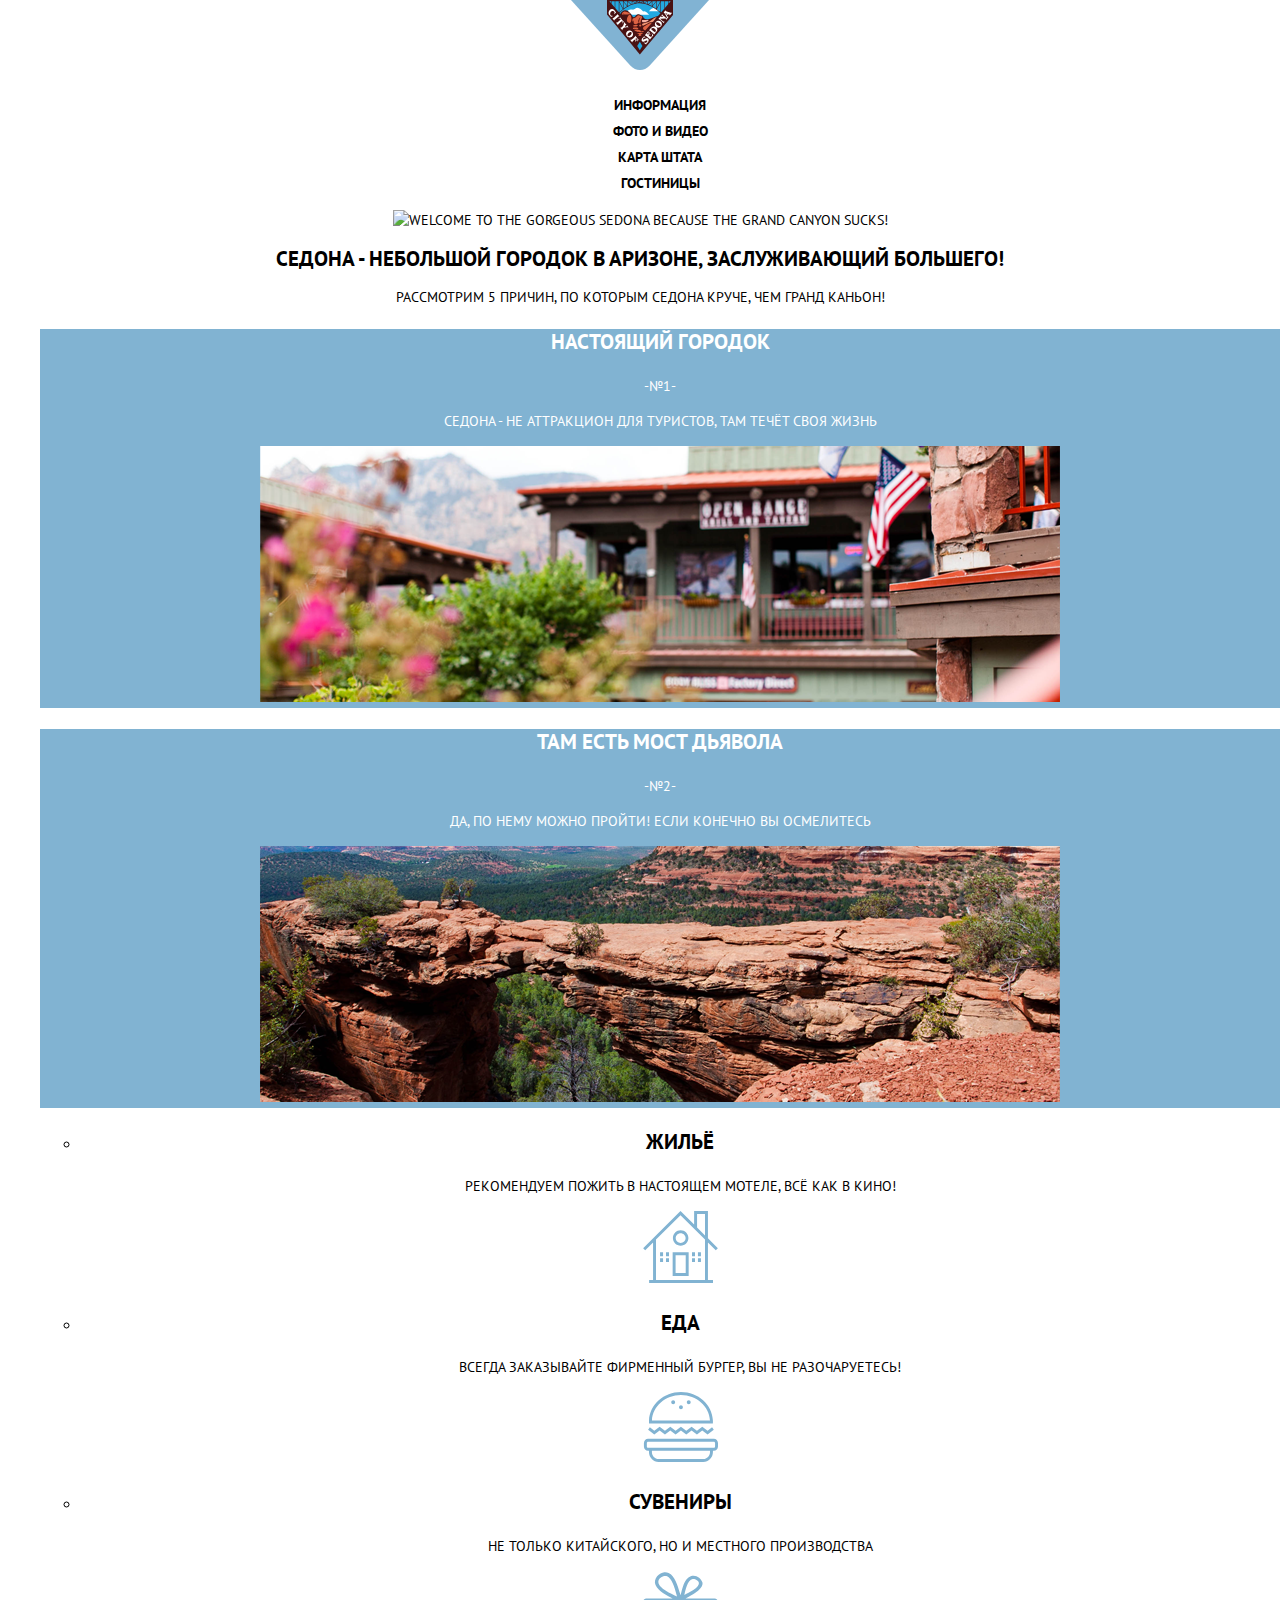
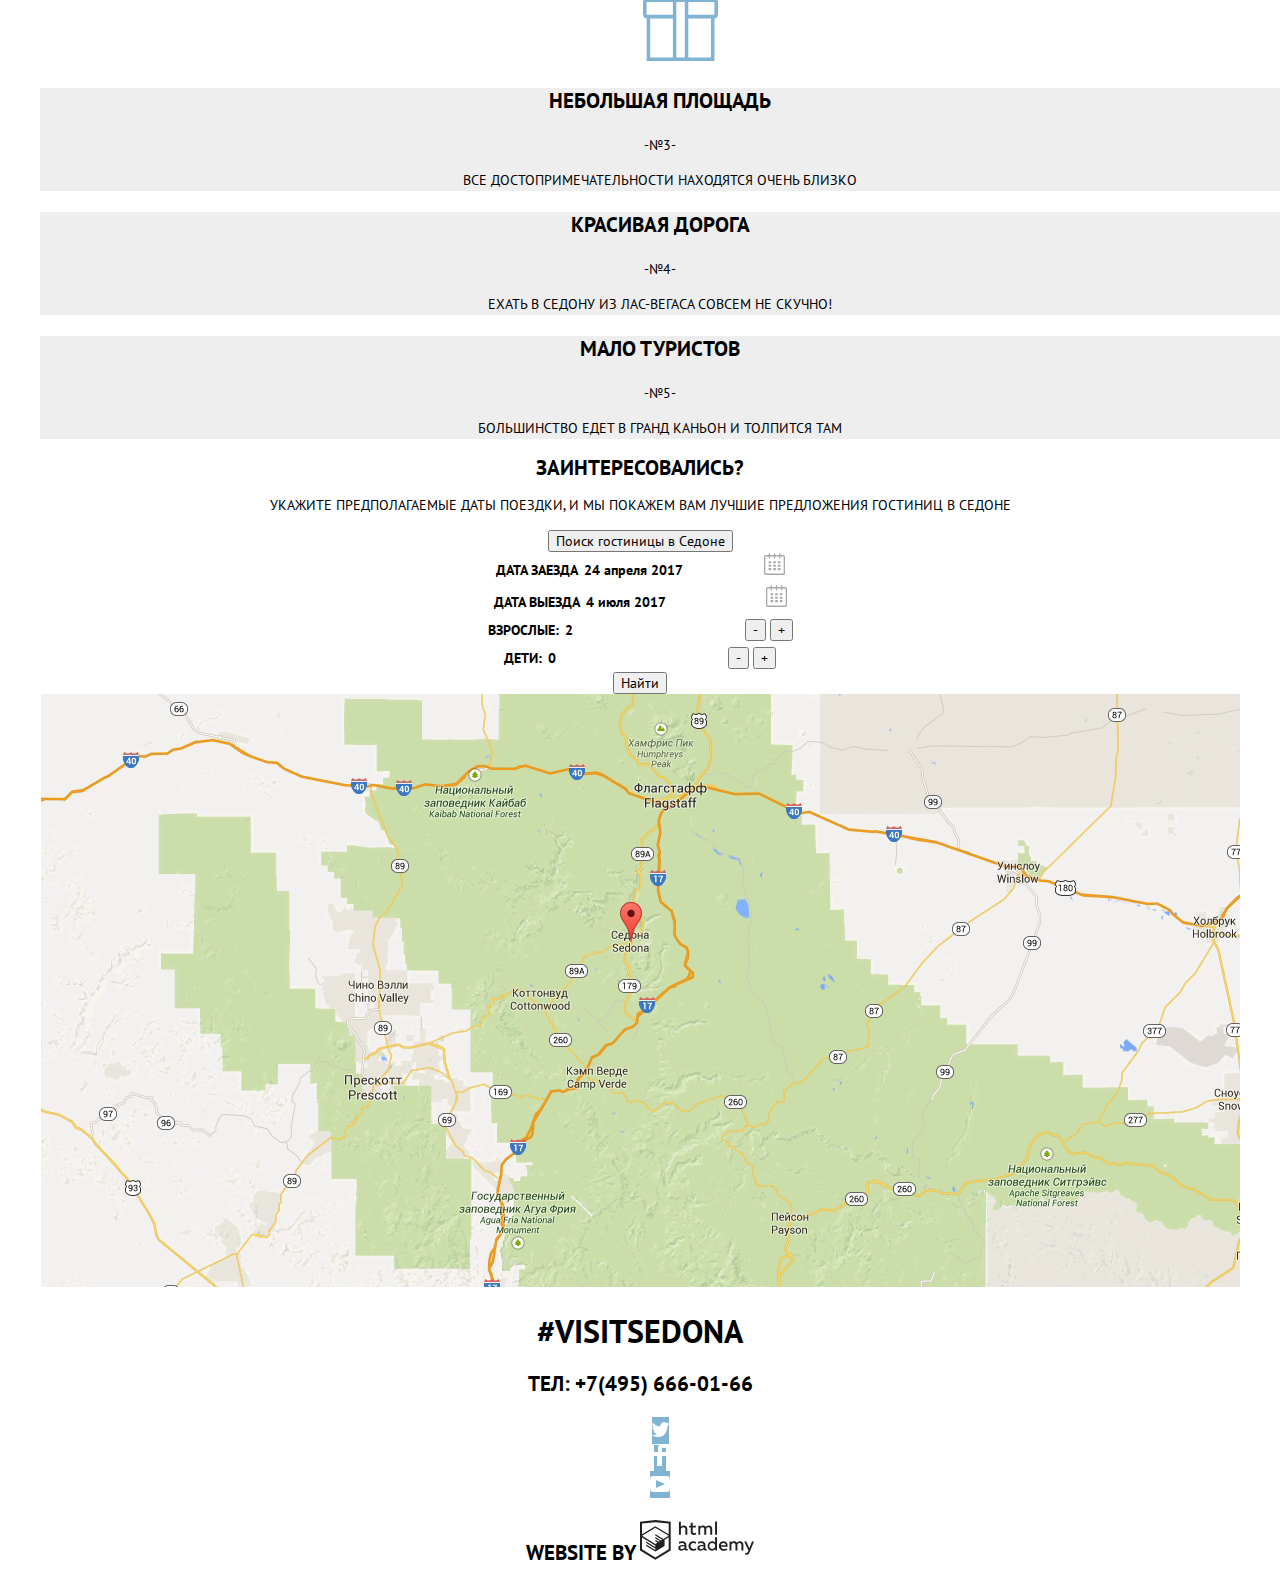
==== commit a82b5eeb: "Стилизация главной страницы" ====
--- a/index.html
+++ b/index.html
@@ -28,15 +28,15 @@
 
     <main class="container">
 
-      <section class="cover">
-        Welcome to the gorgeous Sedona "Because the Grand Canyon Sucks!"
+      <section class="cover-index">
+        <img class="cover-welcome" src="/img/cover-welcome.svg" width="456.65" height="350.88" alt="Welcome to the gorgeous Sedona Because the Grand Canyon Sucks!">
       </section>
 
       <h1 class="visually-hidden">Седона. Туристический портал</h1>
 
       <div>
         <h2>Седона - небольшой городок в Аризоне, заслуживающий большего!</h2>
-          <p>Рассмотрим 5 причин, по которым Седона круче,</p>
+          <p>Рассмотрим 5 причин, по которым Седона круче, чем Гранд Каньон!</p>
       </div>
 
       <section class="features">
@@ -100,13 +100,13 @@
         <h2>Заинтересовались?</h2>
         <p class="appointment-info">Укажите предполагаемые даты поездки, и мы покажем вам лучшие предложения гостиниц в Седоне<p>
 
-          <form action="https://echo.htmlacademy.ru" method="post">
-
+        <form action="https://echo.htmlacademy.ru" method="post">
+               
           <h3 class="visually-hidden">Поиск гостиницы в Cедоне</h3>
 
           <button class="button-hotel" type="button">Поиск гостиницы в Седоне</button>
-
-          <div class="appointment-item">
+          
+          <div class="appointment-item">            
             <label for="appointment-date">Дата заезда</label>
             <input id="appointment-date" type="text" name="appointment-date"
             value="24 апреля 2017">
@@ -134,7 +134,7 @@
             <button class="button-plus" type="button">+</button>
           </div>
 
-          <button type="submit">Найти</button>
+          <button class="submit" type="submit">Найти</button>
         </form>
       </section>
 
@@ -155,7 +155,7 @@
       <section class="footer-social"><!-- нужно будет текст скрыть и вставить картинки (SVG?) -->
         <ul>
           <li>
-            <a class="social-link" href="#">
+            <a class="link-social" href="#">
               <span class="visually-hidden">Twitter</span>
               <svg width="17" height="17" viewBox="0 0 17 17" fill="none" xmlns="http://www.w3.org/2000/svg">
                 <path d="M10.95 1.14409C12.635 0.648089 13.934 1.41409 14.527 2.32309C15.2 2.09209 15.858 1.84209 16.538 1.61509C16.5249 2.30145 16.2117 2.94761 15.681 3.38309C16.366 3.55309 16.985 2.89209 16.985 2.89209C16.816 3.89209 15.979 4.68009 15.422 4.91609C15.191 11.6661 12.247 16.1331 5.34498 15.9981H4.89898C4.48898 15.9981 0.734977 15.5381 0.000976562 14.1111C2.27198 14.3071 3.89398 13.6891 4.69398 12.9341C3.73398 12.6341 2.01498 12.4571 1.71498 9.98409C2.06398 10.0901 2.27898 10.2121 2.90498 10.1031C1.70498 9.24709 0.373977 8.53009 0.447977 6.33009C0.732977 6.65809 1.51498 6.86609 1.78798 6.80209C1.08498 6.56109 -0.182023 3.44209 0.893977 1.85009C2.71198 3.70409 4.62898 5.45609 8.04598 5.62309C8.25398 3.33009 9.18298 1.79309 10.95 1.14409Z" fill="white"/>
@@ -164,7 +164,7 @@
           </li>
 
           <li>
-            <a class="social-link" href="#">
+            <a class="link-social" href="#">
               <span class="visually-hidden">Facebook</span>
               <svg width="12" height="22" viewBox="0 0 12 22" fill="none" xmlns="http://www.w3.org/2000/svg">
                 <path d="M12 4V0H8C5.79086 0 4 1.79086 4 4V8H0V12h3V22H8V12H12V8H8V4H12Z" fill="white"/>
@@ -173,7 +173,7 @@
           </li>
 
           <li>
-            <a class="social-link" href="#">
+            <a class="link-social" href="#">
               <span class="visually-hidden">YouTube</span>
               <svg width="20" height="16" viewBox="0 0 20 16" fill="none" xmlns="http://www.w3.org/2000/svg">
                 <path fill-rule="evenodd" clip-rule="evenodd" d="M3 0H17C18.65 0 20 1.35 20 3V13C20 14.65 18.65 16 17 16H3C1.35 16 0 14.65 0 13V3C0 1.35 1.35 0 3 0ZM6.027 4.002V11.998L15.014 8L6.027 4.002Z" fill="white"/>
@@ -185,7 +185,11 @@
 
       <p class="footer-copyright">
         Website by
-        <a class="button-copyright" href="https://htmlacademy.ru"><img src="img/logo-htmlacademy.svg" width="114" height="40" alt="HTML Academy"></a>
+        <a class="button-copyright" href="https://htmlacademy.ru">
+          <svg width="115" height="41" viewBox="0 0 115 41" fill="none" xmlns="http://www.w3.org/2000/svg">
+            <path fill-rule="evenodd" clip-rule="evenodd" d="M15.5197 1.05737H15.3509L0 2.71895V31.4945L15.3509 40.8382L30.7018 31.4945V2.71895L15.5197 1.05737ZM77.0183 2.62185H75.0876V15.7311H77.0183V2.62185ZM40.8619 2.63264V7.76843C41.6131 6.9864 42.6386 6.5436 43.7105 6.53843C44.6823 6.47908 45.6329 6.84495 46.3253 7.54479C47.0177 8.24462 47.3866 9.21244 47.3399 10.2068V15.7634H45.367V10.4658C45.4231 9.94897 45.2754 9.43059 44.9566 9.02553C44.6377 8.62047 44.174 8.36218 43.6683 8.3079H43.3518C42.3456 8.36979 41.4321 8.9295 40.9041 9.80764V15.7634H38.8995V2.63264H40.8619ZM77.0183 31.4837H75.2775V30.0595C74.4828 31.1353 73.23 31.7538 71.9119 31.7211C69.4751 31.5528 67.5825 29.4822 67.5825 26.9845C67.5825 24.4867 69.4751 22.4162 71.9119 22.2479C73.1195 22.2052 74.2818 22.7203 75.0771 23.6505V18.3205H77.0183V31.4837ZM47.0656 30.0595C47.263 30.0515 47.4583 30.0152 47.6459 29.9516V31.3866C47.2482 31.5404 46.826 31.6172 46.4009 31.6132C45.6482 31.6769 44.9394 31.2429 44.639 30.5342C43.7036 31.31 42.5302 31.7227 41.3261 31.6995C39.733 31.6995 38.256 30.804 38.256 28.9482C38.256 26.65 40.3661 25.9379 42.1702 25.9379C42.9402 25.9505 43.707 26.0408 44.4596 26.2076V25.884C44.4596 24.805 43.6578 23.9742 42.1491 23.9742C41.0585 23.9764 39.9804 24.2116 38.9839 24.6647V22.8305C40.0678 22.451 41.204 22.2506 42.3495 22.2371C44.8394 22.2371 46.3693 23.4455 46.3693 26.1753V29.4121C46.3546 29.5668 46.401 29.721 46.4981 29.8406C46.5951 29.9601 46.7349 30.035 46.8862 30.0487H47.0656V30.0595ZM40.2711 28.8403C40.298 29.229 40.4761 29.5905 40.7655 29.844C41.055 30.0974 41.4317 30.2217 41.8115 30.189H41.9275C42.8819 30.1906 43.7973 29.8022 44.4702 29.11V27.5779C43.842 27.4414 43.2026 27.3655 42.5605 27.3513C41.5055 27.3513 40.2817 27.7074 40.2817 28.8403H40.2711ZM56.0229 22.9384C55.1962 22.4632 54.2596 22.2246 53.3115 22.2479H52.9422C51.7332 22.2873 50.5891 22.8166 49.7619 23.7192C48.9347 24.6218 48.4923 25.8236 48.5321 27.06V27.5024C48.6957 30.0004 50.805 31.8921 53.2482 31.7318C54.2519 31.7555 55.2477 31.5452 56.1601 31.1168V29.2718C55.3769 29.7215 54.4945 29.9591 53.5963 29.9624C52.5199 30.0288 51.4963 29.4793 50.9385 28.5356C50.3806 27.5918 50.3806 26.4095 50.9385 25.4658C51.4963 24.522 52.5199 23.9725 53.5963 24.039C54.461 24.0357 55.3066 24.2989 56.0229 24.7942V22.9384ZM66.1514 30.0595C66.3488 30.0515 66.5441 30.0152 66.7317 29.9516V31.3866C66.334 31.5404 65.9118 31.6172 65.4867 31.6132C64.734 31.6769 64.0252 31.2429 63.7248 30.5342C62.7894 31.31 61.616 31.7227 60.4119 31.6995C58.8188 31.6995 57.3417 30.804 57.3417 28.9482C57.3417 26.65 59.4518 25.9379 61.256 25.9379C62.0259 25.9505 62.7928 26.0408 63.5454 26.2076V25.884C63.5454 24.805 62.7436 23.9742 61.2349 23.9742C60.1443 23.9764 59.0662 24.2116 58.0697 24.6647V22.8305C59.1536 22.451 60.2897 22.2506 61.4353 22.2371C63.9252 22.2371 65.455 23.4455 65.455 26.1753V29.4121C65.4404 29.5668 65.4868 29.721 65.5838 29.8406C65.6809 29.9601 65.8207 30.035 65.972 30.0487H66.1514V30.0595ZM59.855 29.8481C59.5632 29.5943 59.3837 29.2311 59.3569 28.8403H59.378C59.378 27.7074 60.5385 27.3513 61.6569 27.3513C62.299 27.3655 62.9383 27.4414 63.5665 27.5779V29.11C62.8937 29.8022 61.9782 30.1906 61.0239 30.189H60.9078C60.5263 30.2247 60.1469 30.1019 59.855 29.8481ZM69.3271 26.9305C69.3271 25.2859 70.6308 23.9526 72.239 23.9526L72.2601 24.0066C73.4742 24.0066 74.5742 24.7382 75.0665 25.8732V28.0311C74.5856 29.1871 73.4673 29.9296 72.239 29.9084C70.6308 29.9084 69.3271 28.5752 69.3271 26.9305ZM83.3486 22.2479C86.8408 22.2479 88.0541 25.1395 87.4844 27.7397H80.922C81.1436 29.3582 82.6839 30.0163 84.2876 30.0163C85.2509 30.0196 86.2027 29.8021 87.0729 29.3797V31.1061C86.0736 31.5421 84.9939 31.7519 83.9078 31.7211C81.2385 31.7211 78.8963 30.189 78.8963 26.9521C78.8362 25.7502 79.2482 24.5736 80.0408 23.6841C80.8334 22.7945 81.9408 22.2658 83.1165 22.2155H83.3486V22.2479ZM80.8693 26.1753C80.9704 24.8237 82.1216 23.8104 83.4436 23.9095H83.4858C84.1064 23.8531 84.7196 24.08 85.1612 24.5295C85.6028 24.979 85.8275 25.6051 85.7752 26.24H80.8693V26.1753ZM89.489 31.4621V22.4961H91.2298V23.575C91.9777 22.7197 93.041 22.2229 94.1628 22.2047C95.2951 22.1328 96.3712 22.7163 96.9482 23.7153C97.7407 22.8335 98.8477 22.3161 100.018 22.2803C100.952 22.2327 101.859 22.6011 102.507 23.2901C103.154 23.9792 103.478 24.9213 103.394 25.8732V31.4837H101.39V25.9271C101.437 25.4734 101.306 25.0191 101.024 24.6647C100.743 24.3104 100.336 24.0852 99.8917 24.039H99.6174C98.7512 24.0941 97.9525 24.536 97.4335 25.2474V31.4837H95.4289V25.9271C95.4728 25.47 95.3357 25.0139 95.0481 24.6611C94.7606 24.3082 94.3467 24.088 93.8991 24.0497H93.6881C92.7466 24.1344 91.8915 24.6449 91.3564 25.4416V31.5161H89.5312L89.489 31.4621ZM113.977 22.4745H111.972L109.324 29.2718L106.306 22.4853H104.196L108.417 31.5484L108.237 32.0016C107.72 33.3611 107.003 34.0516 106.053 34.0516C105.75 34.0548 105.447 34.0112 105.156 33.9221V35.6161C105.536 35.7125 105.926 35.7632 106.317 35.7671C107.646 35.7671 108.902 35.0226 109.851 32.6813L113.977 22.4745ZM52.689 6.78658V3.54974L50.7266 4.01369V6.73264H49.144V8.49132H50.7899V12.9905C50.7231 13.817 51.0244 14.6301 51.61 15.2038C52.1955 15.7775 53.0028 16.0505 53.8073 15.9468C54.5996 15.9535 55.3875 15.8259 56.139 15.5692V13.8429C55.5727 14.0781 54.9672 14.199 54.356 14.199C53.2165 14.199 52.689 13.8105 52.689 12.6237V8.5129H55.8541V6.78658H52.689ZM58.3862 15.7526V6.75421H60.1376V7.83316C60.8811 6.97655 61.9403 6.476 63.0601 6.45211C64.1624 6.38099 65.2146 6.93142 65.8032 7.88711C66.5958 7.00534 67.7028 6.48794 68.8734 6.45211C69.8138 6.41462 70.7233 6.79859 71.364 7.50353C72.0046 8.20846 72.3126 9.16418 72.2073 10.1205V15.7418H70.2028V10.1853C70.2499 9.73151 70.1184 9.27721 69.8373 8.92287C69.5561 8.56853 69.1485 8.34334 68.7046 8.29711H68.4619C67.5957 8.35228 66.797 8.7942 66.278 9.50553V15.7418H64.2734V10.1853C64.3206 9.73151 64.1891 9.27721 63.9079 8.92287C63.6268 8.56853 63.2191 8.34334 62.7752 8.29711H62.5326C61.5911 8.38181 60.736 8.89229 60.2009 9.68895V15.7634H58.3862V15.7526ZM28.6972 30.3033L28.7078 30.2968L28.6972 30.3184V30.3033ZM28.6972 18.3205V30.3033L15.3509 38.4321L2.00459 30.3184V18.5147L15.2876 26.6068V28.0311L6.18257 22.5284V23.9418L15.3404 29.5632V31.0629L6.19312 25.4955V26.9521L15.3509 32.5734L24.5826 26.9197V20.8129L28.6972 18.3205ZM28.7078 16.7776L25.0362 18.9355L23.3482 20.0145L15.3087 15.0837V16.4971L22.156 20.7266L22.0083 20.8237L20.9532 21.4063L15.2876 17.9537V19.3995L19.761 22.1184L18.706 22.8413L15.3298 20.7913V22.2047L17.5454 23.5426L15.2982 24.9021L2.11009 16.864L15.3087 8.72869L28.7078 16.7776ZM15.2876 7.27211L28.7078 15.3534V4.56395L15.3615 3.12895L2.01514 4.56395V15.3534L15.2876 7.27211Z" fill="#231F20"/>
+          </svg>
+        </a>
       </p>
     </footer>
   </body>
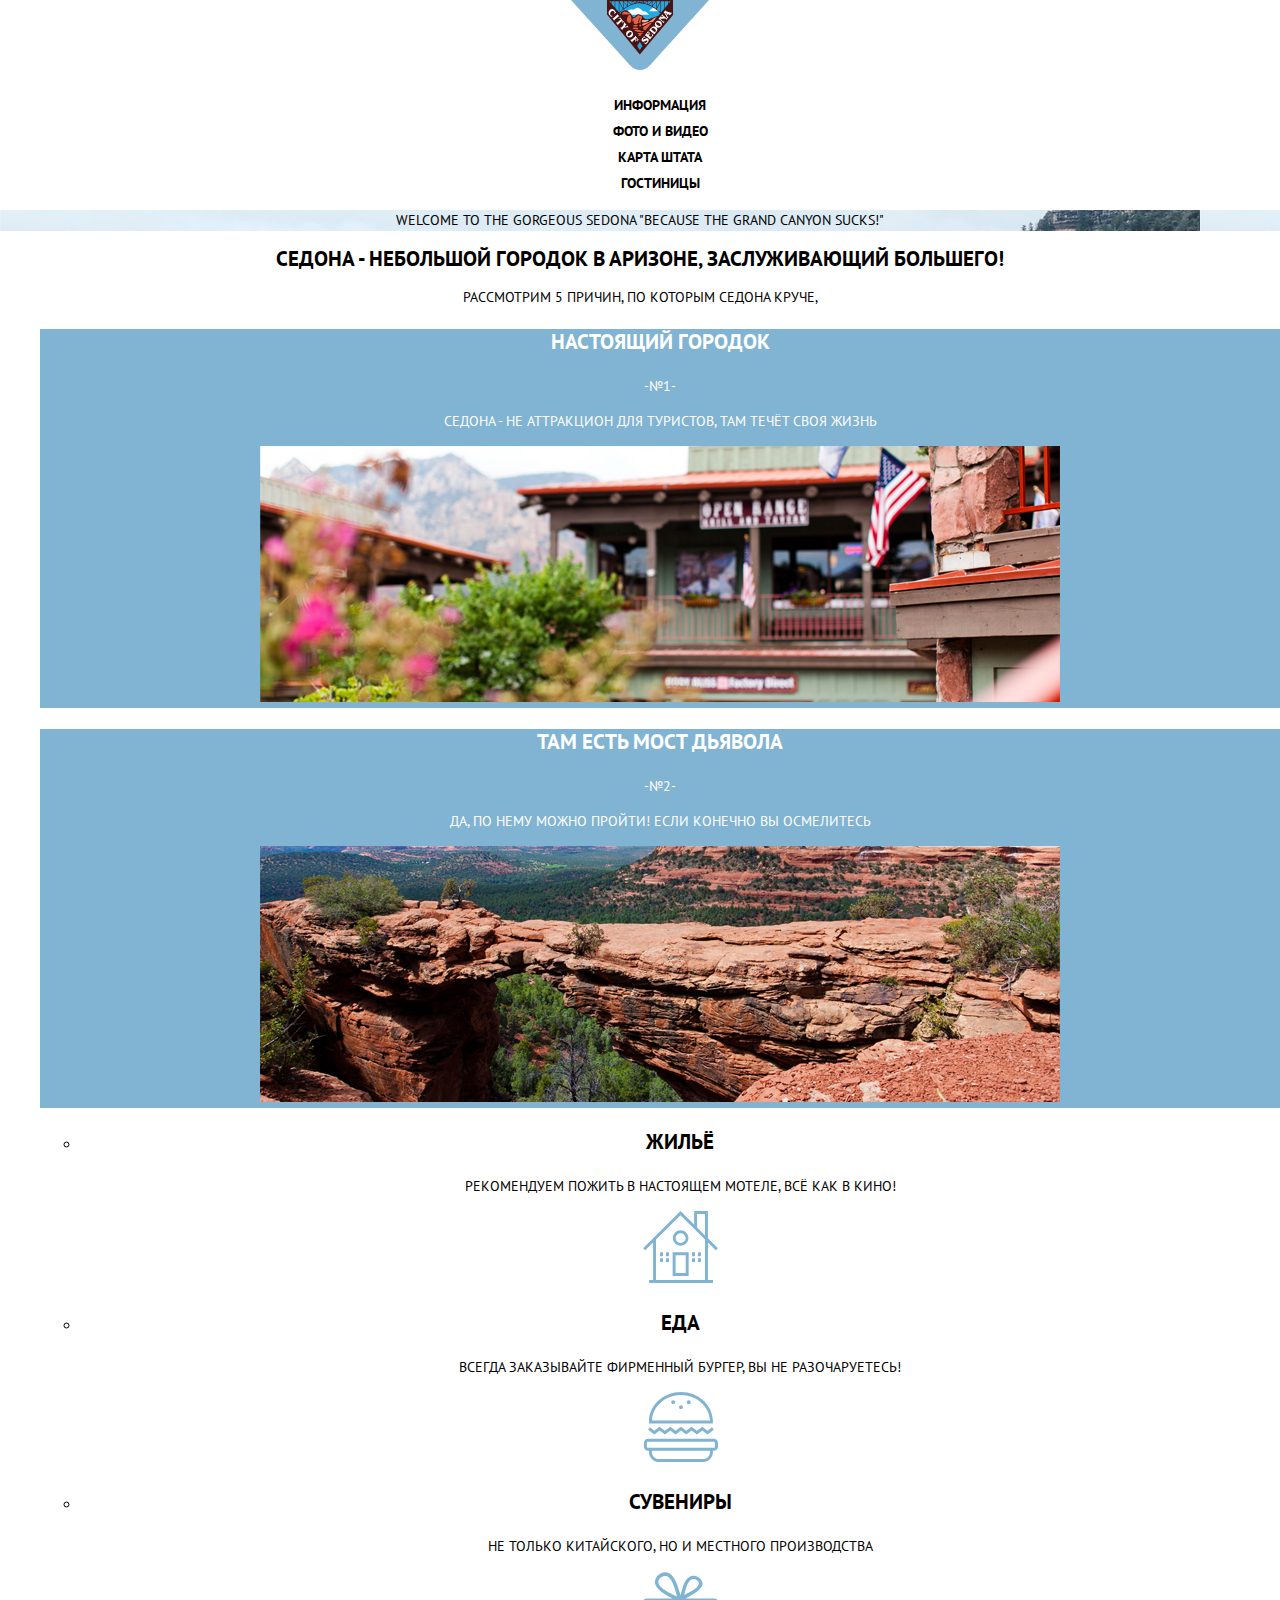
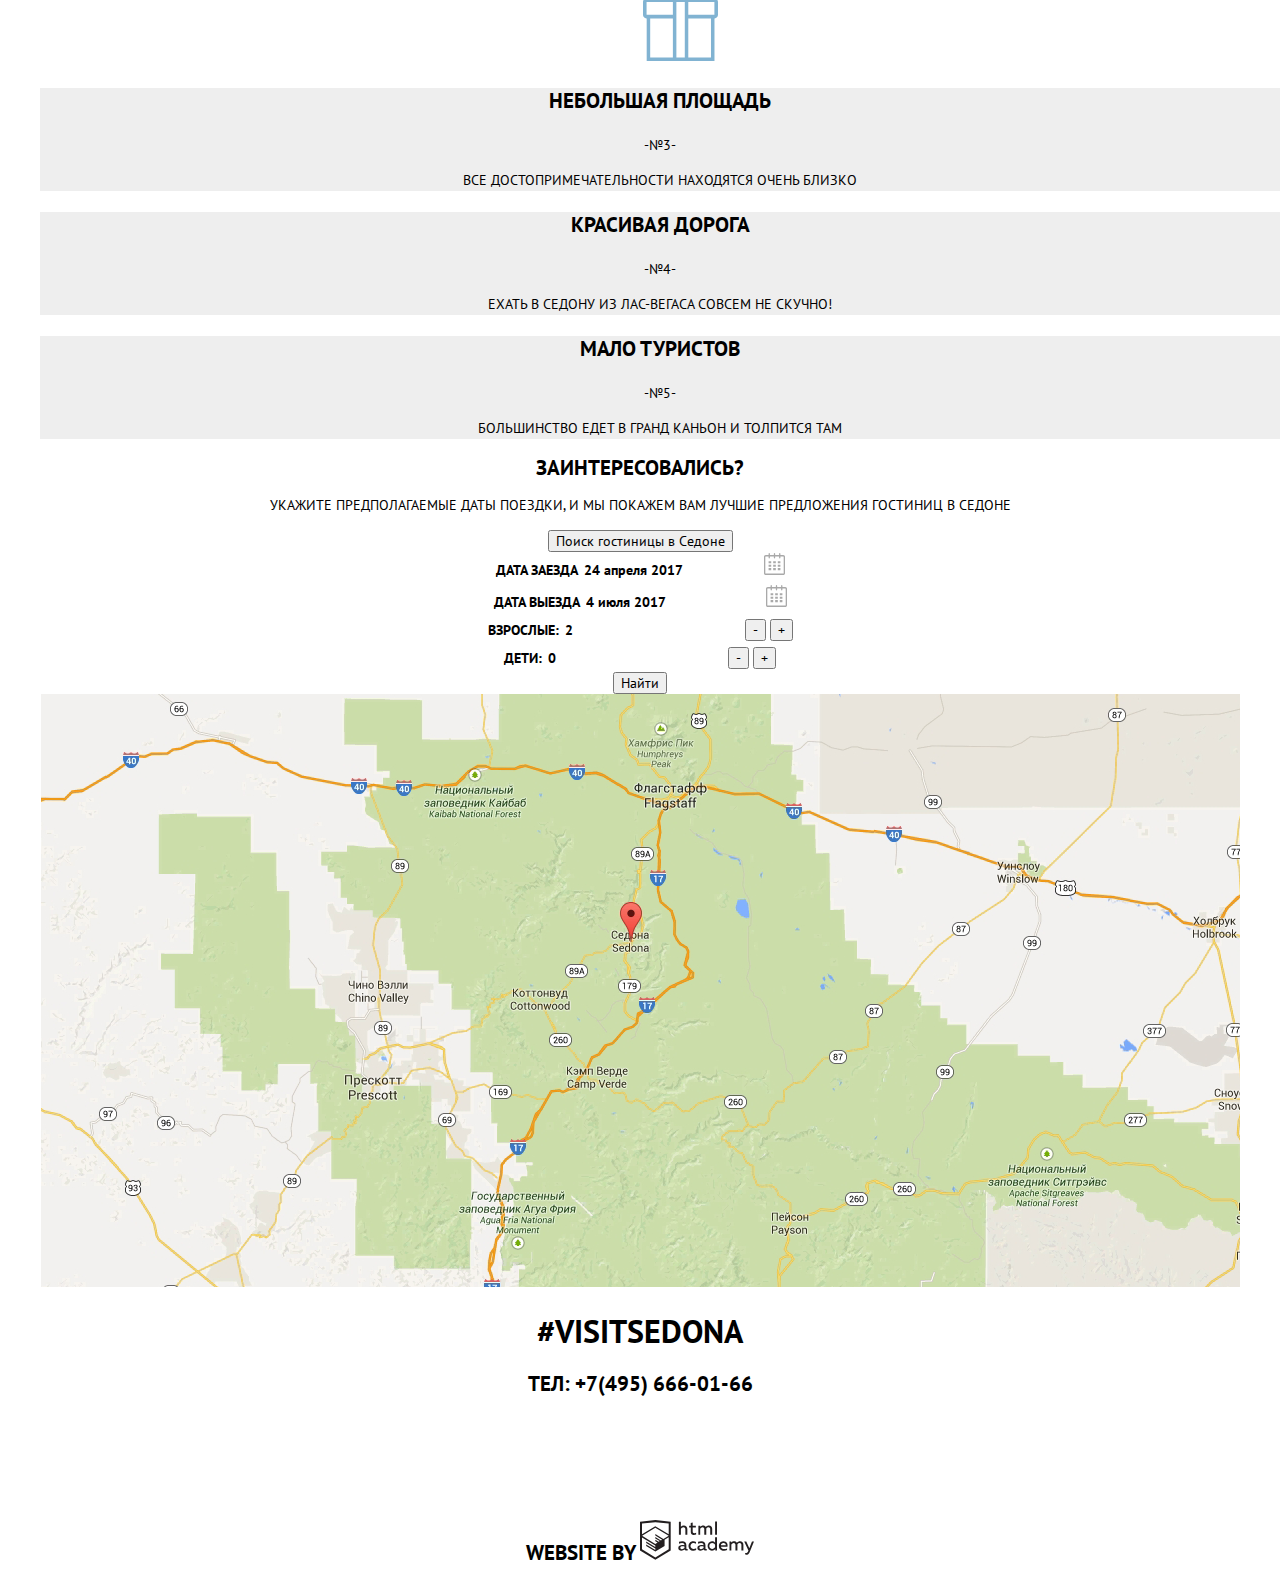
==== commit 7163ab12: "Merge branch 'master' of https://github.com/andrei-olzyatiev/1528169-sedona-29" ====
--- a/index.html
+++ b/index.html
@@ -28,15 +28,15 @@
 
     <main class="container">
 
-      <section class="cover-index">
-        <img class="cover-welcome" src="/img/cover-welcome.svg" width="456.65" height="350.88" alt="Welcome to the gorgeous Sedona Because the Grand Canyon Sucks!">
+      <section class="cover">
+        Welcome to the gorgeous Sedona "Because the Grand Canyon Sucks!"
       </section>
 
       <h1 class="visually-hidden">Седона. Туристический портал</h1>
 
       <div>
         <h2>Седона - небольшой городок в Аризоне, заслуживающий большего!</h2>
-          <p>Рассмотрим 5 причин, по которым Седона круче, чем Гранд Каньон!</p>
+          <p>Рассмотрим 5 причин, по которым Седона круче,</p>
       </div>
 
       <section class="features">
@@ -100,13 +100,13 @@
         <h2>Заинтересовались?</h2>
         <p class="appointment-info">Укажите предполагаемые даты поездки, и мы покажем вам лучшие предложения гостиниц в Седоне<p>
 
-        <form action="https://echo.htmlacademy.ru" method="post">
-               
+          <form action="https://echo.htmlacademy.ru" method="post">
+
           <h3 class="visually-hidden">Поиск гостиницы в Cедоне</h3>
 
           <button class="button-hotel" type="button">Поиск гостиницы в Седоне</button>
-          
-          <div class="appointment-item">            
+
+          <div class="appointment-item">
             <label for="appointment-date">Дата заезда</label>
             <input id="appointment-date" type="text" name="appointment-date"
             value="24 апреля 2017">
@@ -134,7 +134,7 @@
             <button class="button-plus" type="button">+</button>
           </div>
 
-          <button class="submit" type="submit">Найти</button>
+          <button type="submit">Найти</button>
         </form>
       </section>
 
@@ -155,7 +155,7 @@
       <section class="footer-social"><!-- нужно будет текст скрыть и вставить картинки (SVG?) -->
         <ul>
           <li>
-            <a class="link-social" href="#">
+            <a class="social-link" href="#">
               <span class="visually-hidden">Twitter</span>
               <svg width="17" height="17" viewBox="0 0 17 17" fill="none" xmlns="http://www.w3.org/2000/svg">
                 <path d="M10.95 1.14409C12.635 0.648089 13.934 1.41409 14.527 2.32309C15.2 2.09209 15.858 1.84209 16.538 1.61509C16.5249 2.30145 16.2117 2.94761 15.681 3.38309C16.366 3.55309 16.985 2.89209 16.985 2.89209C16.816 3.89209 15.979 4.68009 15.422 4.91609C15.191 11.6661 12.247 16.1331 5.34498 15.9981H4.89898C4.48898 15.9981 0.734977 15.5381 0.000976562 14.1111C2.27198 14.3071 3.89398 13.6891 4.69398 12.9341C3.73398 12.6341 2.01498 12.4571 1.71498 9.98409C2.06398 10.0901 2.27898 10.2121 2.90498 10.1031C1.70498 9.24709 0.373977 8.53009 0.447977 6.33009C0.732977 6.65809 1.51498 6.86609 1.78798 6.80209C1.08498 6.56109 -0.182023 3.44209 0.893977 1.85009C2.71198 3.70409 4.62898 5.45609 8.04598 5.62309C8.25398 3.33009 9.18298 1.79309 10.95 1.14409Z" fill="white"/>
@@ -164,7 +164,7 @@
           </li>
 
           <li>
-            <a class="link-social" href="#">
+            <a class="social-link" href="#">
               <span class="visually-hidden">Facebook</span>
               <svg width="12" height="22" viewBox="0 0 12 22" fill="none" xmlns="http://www.w3.org/2000/svg">
                 <path d="M12 4V0H8C5.79086 0 4 1.79086 4 4V8H0V12h3V22H8V12H12V8H8V4H12Z" fill="white"/>
@@ -173,7 +173,7 @@
           </li>
 
           <li>
-            <a class="link-social" href="#">
+            <a class="social-link" href="#">
               <span class="visually-hidden">YouTube</span>
               <svg width="20" height="16" viewBox="0 0 20 16" fill="none" xmlns="http://www.w3.org/2000/svg">
                 <path fill-rule="evenodd" clip-rule="evenodd" d="M3 0H17C18.65 0 20 1.35 20 3V13C20 14.65 18.65 16 17 16H3C1.35 16 0 14.65 0 13V3C0 1.35 1.35 0 3 0ZM6.027 4.002V11.998L15.014 8L6.027 4.002Z" fill="white"/>
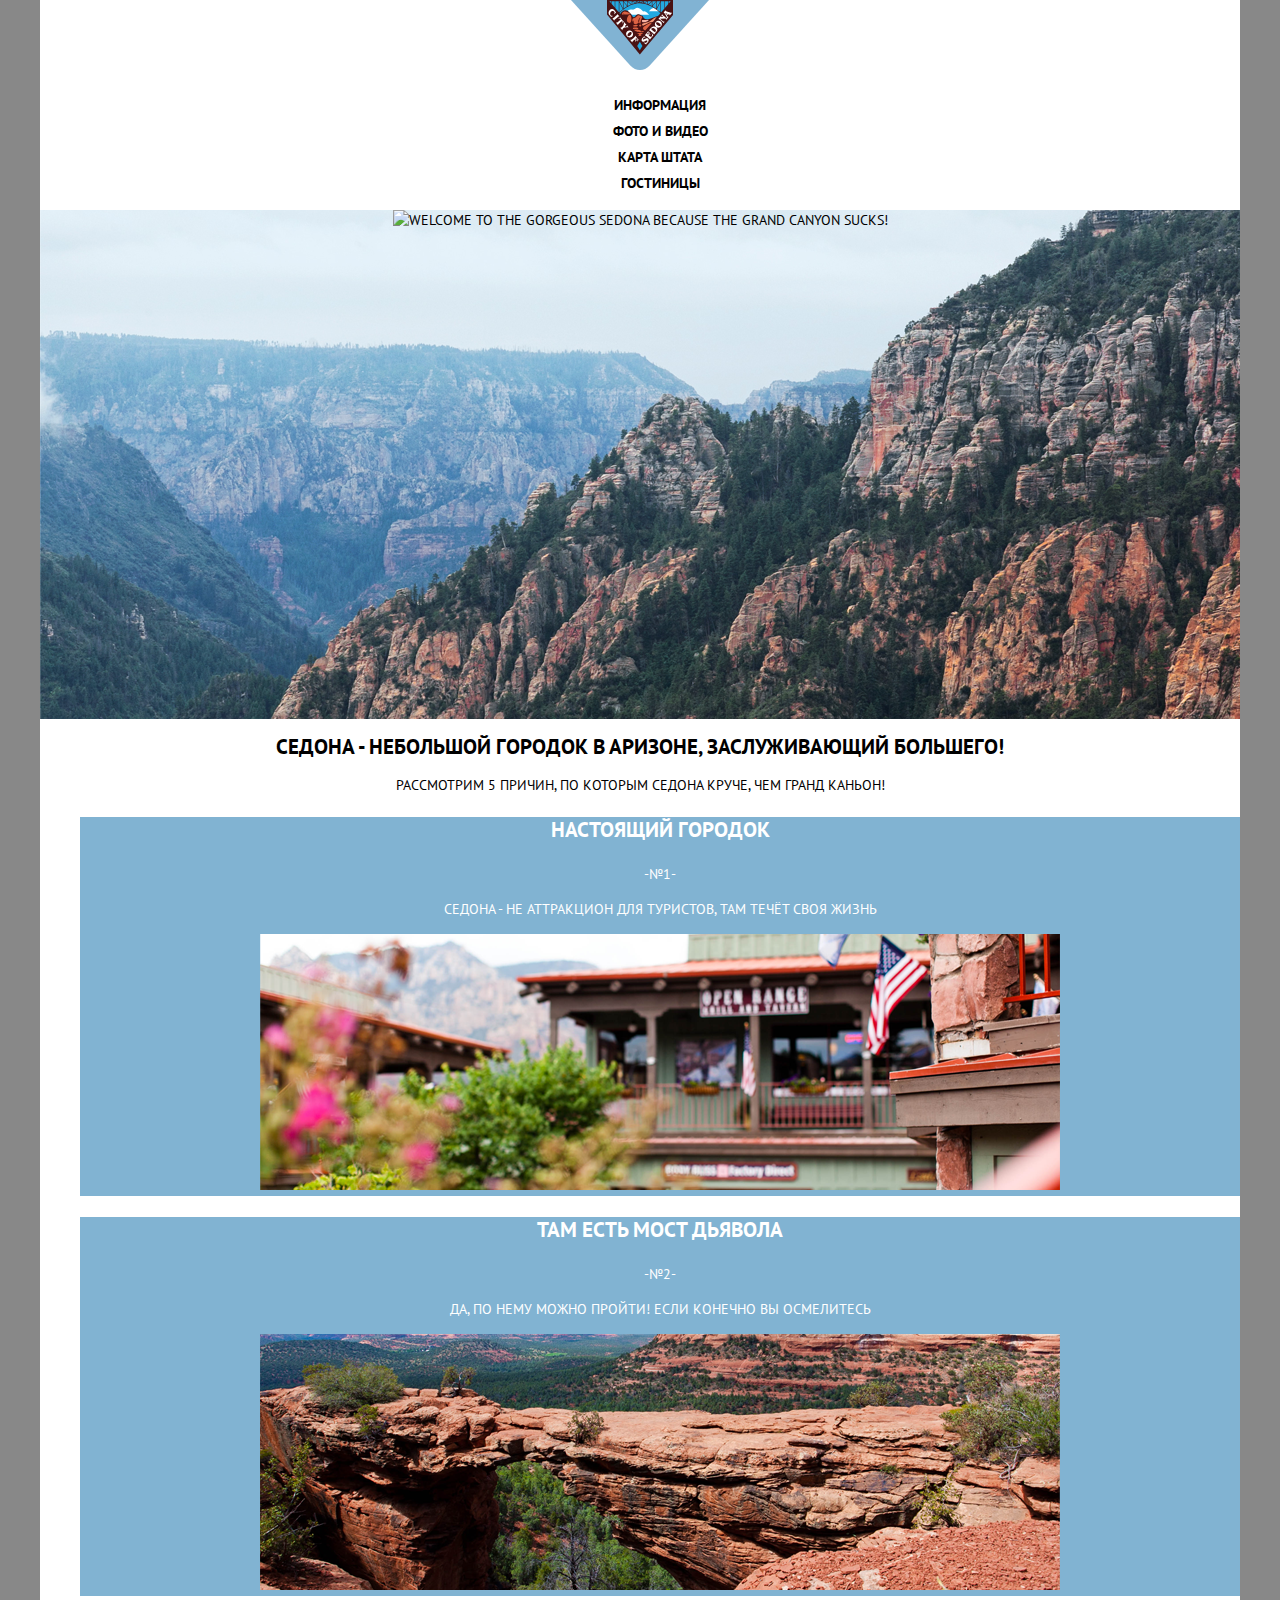
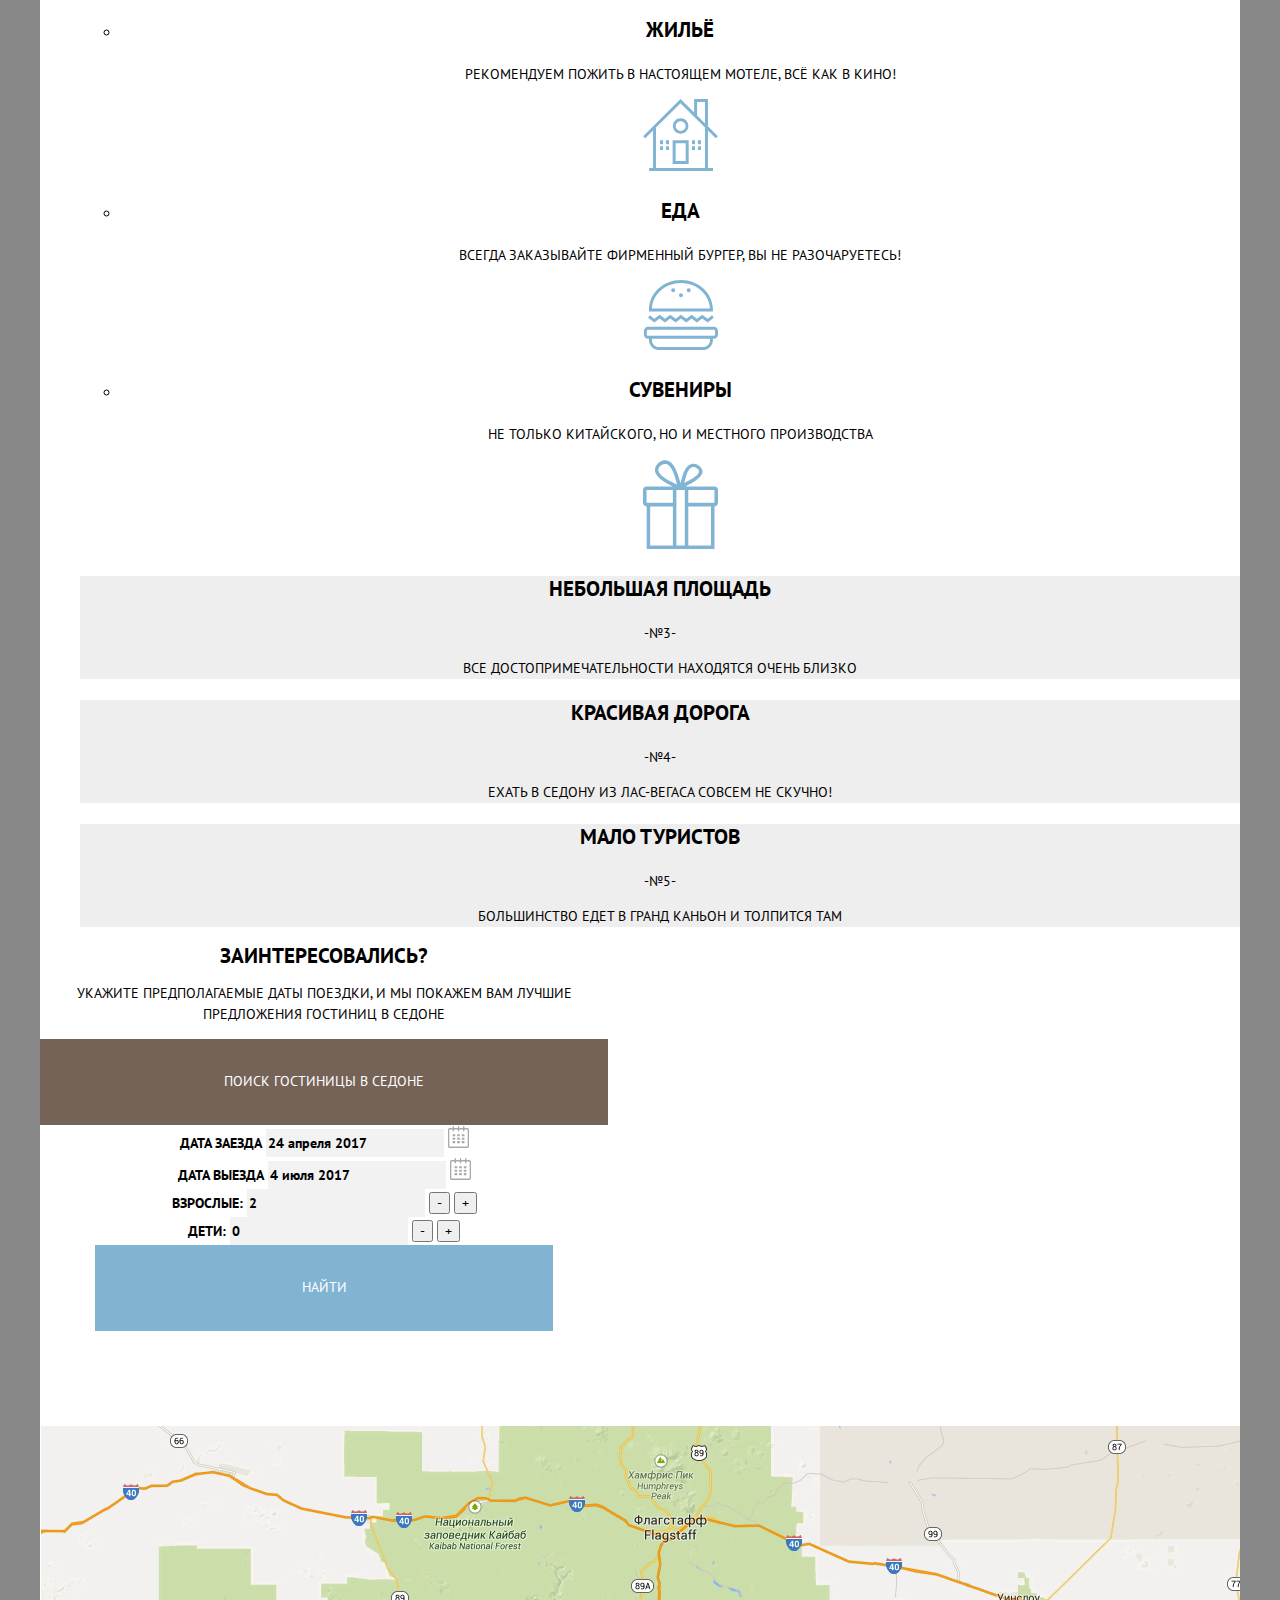
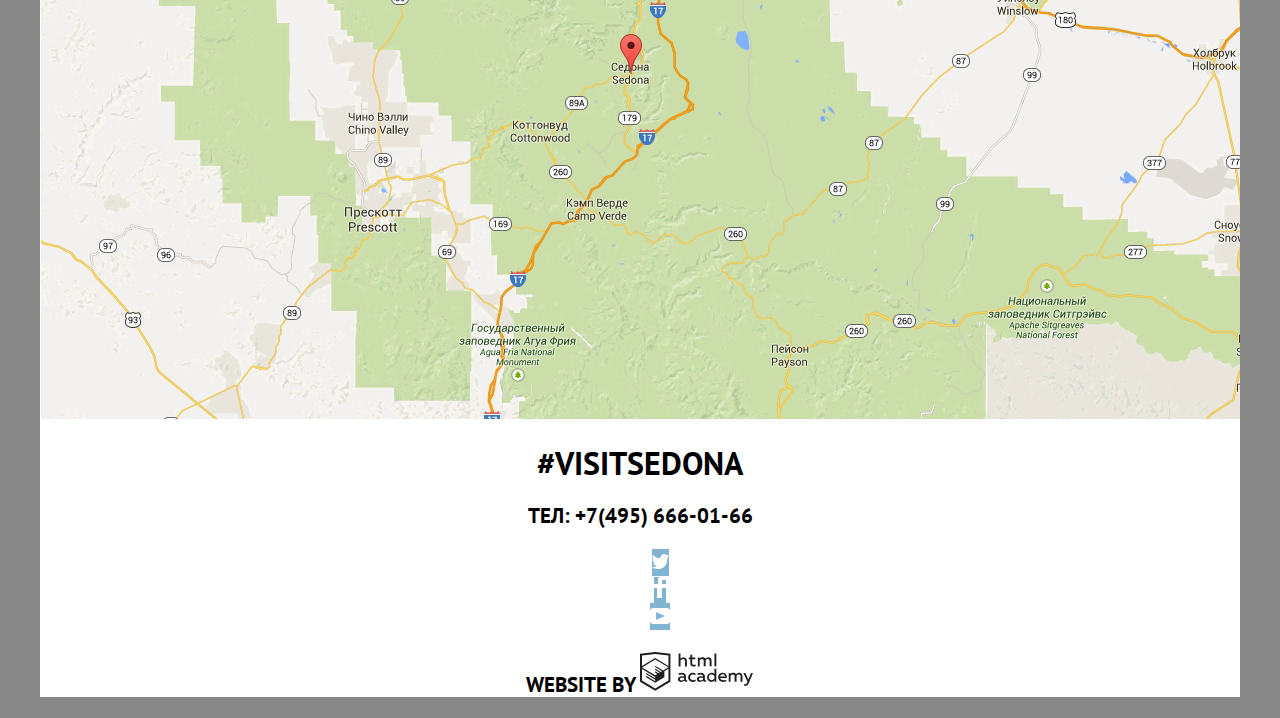
==== commit 0a651ef9: "Стилизация" ====
--- a/index.html
+++ b/index.html
@@ -28,15 +28,15 @@
 
     <main class="container">
 
-      <section class="cover">
-        Welcome to the gorgeous Sedona "Because the Grand Canyon Sucks!"
+      <section class="cover-index">
+        <img class="cover-welcome" src="/img/cover-welcome.svg" width="456.65" height="350.88" alt="Welcome to the gorgeous Sedona Because the Grand Canyon Sucks!">
       </section>
 
       <h1 class="visually-hidden">Седона. Туристический портал</h1>
 
       <div>
         <h2>Седона - небольшой городок в Аризоне, заслуживающий большего!</h2>
-          <p>Рассмотрим 5 причин, по которым Седона круче,</p>
+          <p>Рассмотрим 5 причин, по которым Седона круче, чем Гранд Каньон!</p>
       </div>
 
       <section class="features">
@@ -100,7 +100,7 @@
         <h2>Заинтересовались?</h2>
         <p class="appointment-info">Укажите предполагаемые даты поездки, и мы покажем вам лучшие предложения гостиниц в Седоне<p>
 
-          <form action="https://echo.htmlacademy.ru" method="post">
+        <form action="https://echo.htmlacademy.ru" method="post">
 
           <h3 class="visually-hidden">Поиск гостиницы в Cедоне</h3>
 
@@ -134,7 +134,7 @@
             <button class="button-plus" type="button">+</button>
           </div>
 
-          <button type="submit">Найти</button>
+          <button class="submit" type="submit">Найти</button>
         </form>
       </section>
 
@@ -155,7 +155,7 @@
       <section class="footer-social"><!-- нужно будет текст скрыть и вставить картинки (SVG?) -->
         <ul>
           <li>
-            <a class="social-link" href="#">
+            <a class="link-social" href="#">
               <span class="visually-hidden">Twitter</span>
               <svg width="17" height="17" viewBox="0 0 17 17" fill="none" xmlns="http://www.w3.org/2000/svg">
                 <path d="M10.95 1.14409C12.635 0.648089 13.934 1.41409 14.527 2.32309C15.2 2.09209 15.858 1.84209 16.538 1.61509C16.5249 2.30145 16.2117 2.94761 15.681 3.38309C16.366 3.55309 16.985 2.89209 16.985 2.89209C16.816 3.89209 15.979 4.68009 15.422 4.91609C15.191 11.6661 12.247 16.1331 5.34498 15.9981H4.89898C4.48898 15.9981 0.734977 15.5381 0.000976562 14.1111C2.27198 14.3071 3.89398 13.6891 4.69398 12.9341C3.73398 12.6341 2.01498 12.4571 1.71498 9.98409C2.06398 10.0901 2.27898 10.2121 2.90498 10.1031C1.70498 9.24709 0.373977 8.53009 0.447977 6.33009C0.732977 6.65809 1.51498 6.86609 1.78798 6.80209C1.08498 6.56109 -0.182023 3.44209 0.893977 1.85009C2.71198 3.70409 4.62898 5.45609 8.04598 5.62309C8.25398 3.33009 9.18298 1.79309 10.95 1.14409Z" fill="white"/>
@@ -164,7 +164,7 @@
           </li>
 
           <li>
-            <a class="social-link" href="#">
+            <a class="link-social" href="#">
               <span class="visually-hidden">Facebook</span>
               <svg width="12" height="22" viewBox="0 0 12 22" fill="none" xmlns="http://www.w3.org/2000/svg">
                 <path d="M12 4V0H8C5.79086 0 4 1.79086 4 4V8H0V12h3V22H8V12H12V8H8V4H12Z" fill="white"/>
@@ -173,7 +173,7 @@
           </li>
 
           <li>
-            <a class="social-link" href="#">
+            <a class="link-social" href="#">
               <span class="visually-hidden">YouTube</span>
               <svg width="20" height="16" viewBox="0 0 20 16" fill="none" xmlns="http://www.w3.org/2000/svg">
                 <path fill-rule="evenodd" clip-rule="evenodd" d="M3 0H17C18.65 0 20 1.35 20 3V13C20 14.65 18.65 16 17 16H3C1.35 16 0 14.65 0 13V3C0 1.35 1.35 0 3 0ZM6.027 4.002V11.998L15.014 8L6.027 4.002Z" fill="white"/>
@@ -185,11 +185,7 @@
 
       <p class="footer-copyright">
         Website by
-        <a class="button-copyright" href="https://htmlacademy.ru">
-          <svg width="115" height="41" viewBox="0 0 115 41" fill="none" xmlns="http://www.w3.org/2000/svg">
-            <path fill-rule="evenodd" clip-rule="evenodd" d="M15.5197 1.05737H15.3509L0 2.71895V31.4945L15.3509 40.8382L30.7018 31.4945V2.71895L15.5197 1.05737ZM77.0183 2.62185H75.0876V15.7311H77.0183V2.62185ZM40.8619 2.63264V7.76843C41.6131 6.9864 42.6386 6.5436 43.7105 6.53843C44.6823 6.47908 45.6329 6.84495 46.3253 7.54479C47.0177 8.24462 47.3866 9.21244 47.3399 10.2068V15.7634H45.367V10.4658C45.4231 9.94897 45.2754 9.43059 44.9566 9.02553C44.6377 8.62047 44.174 8.36218 43.6683 8.3079H43.3518C42.3456 8.36979 41.4321 8.9295 40.9041 9.80764V15.7634H38.8995V2.63264H40.8619ZM77.0183 31.4837H75.2775V30.0595C74.4828 31.1353 73.23 31.7538 71.9119 31.7211C69.4751 31.5528 67.5825 29.4822 67.5825 26.9845C67.5825 24.4867 69.4751 22.4162 71.9119 22.2479C73.1195 22.2052 74.2818 22.7203 75.0771 23.6505V18.3205H77.0183V31.4837ZM47.0656 30.0595C47.263 30.0515 47.4583 30.0152 47.6459 29.9516V31.3866C47.2482 31.5404 46.826 31.6172 46.4009 31.6132C45.6482 31.6769 44.9394 31.2429 44.639 30.5342C43.7036 31.31 42.5302 31.7227 41.3261 31.6995C39.733 31.6995 38.256 30.804 38.256 28.9482C38.256 26.65 40.3661 25.9379 42.1702 25.9379C42.9402 25.9505 43.707 26.0408 44.4596 26.2076V25.884C44.4596 24.805 43.6578 23.9742 42.1491 23.9742C41.0585 23.9764 39.9804 24.2116 38.9839 24.6647V22.8305C40.0678 22.451 41.204 22.2506 42.3495 22.2371C44.8394 22.2371 46.3693 23.4455 46.3693 26.1753V29.4121C46.3546 29.5668 46.401 29.721 46.4981 29.8406C46.5951 29.9601 46.7349 30.035 46.8862 30.0487H47.0656V30.0595ZM40.2711 28.8403C40.298 29.229 40.4761 29.5905 40.7655 29.844C41.055 30.0974 41.4317 30.2217 41.8115 30.189H41.9275C42.8819 30.1906 43.7973 29.8022 44.4702 29.11V27.5779C43.842 27.4414 43.2026 27.3655 42.5605 27.3513C41.5055 27.3513 40.2817 27.7074 40.2817 28.8403H40.2711ZM56.0229 22.9384C55.1962 22.4632 54.2596 22.2246 53.3115 22.2479H52.9422C51.7332 22.2873 50.5891 22.8166 49.7619 23.7192C48.9347 24.6218 48.4923 25.8236 48.5321 27.06V27.5024C48.6957 30.0004 50.805 31.8921 53.2482 31.7318C54.2519 31.7555 55.2477 31.5452 56.1601 31.1168V29.2718C55.3769 29.7215 54.4945 29.9591 53.5963 29.9624C52.5199 30.0288 51.4963 29.4793 50.9385 28.5356C50.3806 27.5918 50.3806 26.4095 50.9385 25.4658C51.4963 24.522 52.5199 23.9725 53.5963 24.039C54.461 24.0357 55.3066 24.2989 56.0229 24.7942V22.9384ZM66.1514 30.0595C66.3488 30.0515 66.5441 30.0152 66.7317 29.9516V31.3866C66.334 31.5404 65.9118 31.6172 65.4867 31.6132C64.734 31.6769 64.0252 31.2429 63.7248 30.5342C62.7894 31.31 61.616 31.7227 60.4119 31.6995C58.8188 31.6995 57.3417 30.804 57.3417 28.9482C57.3417 26.65 59.4518 25.9379 61.256 25.9379C62.0259 25.9505 62.7928 26.0408 63.5454 26.2076V25.884C63.5454 24.805 62.7436 23.9742 61.2349 23.9742C60.1443 23.9764 59.0662 24.2116 58.0697 24.6647V22.8305C59.1536 22.451 60.2897 22.2506 61.4353 22.2371C63.9252 22.2371 65.455 23.4455 65.455 26.1753V29.4121C65.4404 29.5668 65.4868 29.721 65.5838 29.8406C65.6809 29.9601 65.8207 30.035 65.972 30.0487H66.1514V30.0595ZM59.855 29.8481C59.5632 29.5943 59.3837 29.2311 59.3569 28.8403H59.378C59.378 27.7074 60.5385 27.3513 61.6569 27.3513C62.299 27.3655 62.9383 27.4414 63.5665 27.5779V29.11C62.8937 29.8022 61.9782 30.1906 61.0239 30.189H60.9078C60.5263 30.2247 60.1469 30.1019 59.855 29.8481ZM69.3271 26.9305C69.3271 25.2859 70.6308 23.9526 72.239 23.9526L72.2601 24.0066C73.4742 24.0066 74.5742 24.7382 75.0665 25.8732V28.0311C74.5856 29.1871 73.4673 29.9296 72.239 29.9084C70.6308 29.9084 69.3271 28.5752 69.3271 26.9305ZM83.3486 22.2479C86.8408 22.2479 88.0541 25.1395 87.4844 27.7397H80.922C81.1436 29.3582 82.6839 30.0163 84.2876 30.0163C85.2509 30.0196 86.2027 29.8021 87.0729 29.3797V31.1061C86.0736 31.5421 84.9939 31.7519 83.9078 31.7211C81.2385 31.7211 78.8963 30.189 78.8963 26.9521C78.8362 25.7502 79.2482 24.5736 80.0408 23.6841C80.8334 22.7945 81.9408 22.2658 83.1165 22.2155H83.3486V22.2479ZM80.8693 26.1753C80.9704 24.8237 82.1216 23.8104 83.4436 23.9095H83.4858C84.1064 23.8531 84.7196 24.08 85.1612 24.5295C85.6028 24.979 85.8275 25.6051 85.7752 26.24H80.8693V26.1753ZM89.489 31.4621V22.4961H91.2298V23.575C91.9777 22.7197 93.041 22.2229 94.1628 22.2047C95.2951 22.1328 96.3712 22.7163 96.9482 23.7153C97.7407 22.8335 98.8477 22.3161 100.018 22.2803C100.952 22.2327 101.859 22.6011 102.507 23.2901C103.154 23.9792 103.478 24.9213 103.394 25.8732V31.4837H101.39V25.9271C101.437 25.4734 101.306 25.0191 101.024 24.6647C100.743 24.3104 100.336 24.0852 99.8917 24.039H99.6174C98.7512 24.0941 97.9525 24.536 97.4335 25.2474V31.4837H95.4289V25.9271C95.4728 25.47 95.3357 25.0139 95.0481 24.6611C94.7606 24.3082 94.3467 24.088 93.8991 24.0497H93.6881C92.7466 24.1344 91.8915 24.6449 91.3564 25.4416V31.5161H89.5312L89.489 31.4621ZM113.977 22.4745H111.972L109.324 29.2718L106.306 22.4853H104.196L108.417 31.5484L108.237 32.0016C107.72 33.3611 107.003 34.0516 106.053 34.0516C105.75 34.0548 105.447 34.0112 105.156 33.9221V35.6161C105.536 35.7125 105.926 35.7632 106.317 35.7671C107.646 35.7671 108.902 35.0226 109.851 32.6813L113.977 22.4745ZM52.689 6.78658V3.54974L50.7266 4.01369V6.73264H49.144V8.49132H50.7899V12.9905C50.7231 13.817 51.0244 14.6301 51.61 15.2038C52.1955 15.7775 53.0028 16.0505 53.8073 15.9468C54.5996 15.9535 55.3875 15.8259 56.139 15.5692V13.8429C55.5727 14.0781 54.9672 14.199 54.356 14.199C53.2165 14.199 52.689 13.8105 52.689 12.6237V8.5129H55.8541V6.78658H52.689ZM58.3862 15.7526V6.75421H60.1376V7.83316C60.8811 6.97655 61.9403 6.476 63.0601 6.45211C64.1624 6.38099 65.2146 6.93142 65.8032 7.88711C66.5958 7.00534 67.7028 6.48794 68.8734 6.45211C69.8138 6.41462 70.7233 6.79859 71.364 7.50353C72.0046 8.20846 72.3126 9.16418 72.2073 10.1205V15.7418H70.2028V10.1853C70.2499 9.73151 70.1184 9.27721 69.8373 8.92287C69.5561 8.56853 69.1485 8.34334 68.7046 8.29711H68.4619C67.5957 8.35228 66.797 8.7942 66.278 9.50553V15.7418H64.2734V10.1853C64.3206 9.73151 64.1891 9.27721 63.9079 8.92287C63.6268 8.56853 63.2191 8.34334 62.7752 8.29711H62.5326C61.5911 8.38181 60.736 8.89229 60.2009 9.68895V15.7634H58.3862V15.7526ZM28.6972 30.3033L28.7078 30.2968L28.6972 30.3184V30.3033ZM28.6972 18.3205V30.3033L15.3509 38.4321L2.00459 30.3184V18.5147L15.2876 26.6068V28.0311L6.18257 22.5284V23.9418L15.3404 29.5632V31.0629L6.19312 25.4955V26.9521L15.3509 32.5734L24.5826 26.9197V20.8129L28.6972 18.3205ZM28.7078 16.7776L25.0362 18.9355L23.3482 20.0145L15.3087 15.0837V16.4971L22.156 20.7266L22.0083 20.8237L20.9532 21.4063L15.2876 17.9537V19.3995L19.761 22.1184L18.706 22.8413L15.3298 20.7913V22.2047L17.5454 23.5426L15.2982 24.9021L2.11009 16.864L15.3087 8.72869L28.7078 16.7776ZM15.2876 7.27211L28.7078 15.3534V4.56395L15.3615 3.12895L2.01514 4.56395V15.3534L15.2876 7.27211Z" fill="#231F20"/>
-          </svg>
-        </a>
+        <a class="button-copyright" href="https://htmlacademy.ru"><img src="img/logo-htmlacademy.svg" width="114" height="40" alt="HTML Academy"></a>
       </p>
     </footer>
   </body>
--- a/css/style.css
+++ b/css/style.css
@@ -1,24 +1,27 @@
 :root {
   --basic-black: #000000;
   --basic-white: #ffffff;
-  --basic-light-gray: #F2F2F2;
   --basic-gray: #EEEEEE;
-  --basic-dark-gray: #A9A9A9;
 
   --basic-dark: #231F20;
   --basic-extra-dark: #333333;
-  --basic-dark-red: #491213;
   --basic-brown: #766357;
   --basic-brown2: #604E43;
   --basic-dark-brown: #503E33;
   --basic-red: #DC6243;
+  --basic-dark-red: #491213;
   --basic-orange: #F49774;
   --basic-pink: #F4B1A4;
+
+  --basic-light-gray: #F2F2F2;
+  --basic-dark-gray: #A9A9A9;
+  --basic-dark-gray-2: #666666;
 
   --basic-blue: #81B3D2;
   --basic-blue2:#669EC0;
   --basic-dark-blue: #5496BD;
 
+  --background-html: #888888;
 	--background-footer-color: rgba(255, 255, 255, 0.9);
 }
 
@@ -28,9 +31,13 @@
 
 /* Global */
 
+html {
+  background-color: var(--background-html);
+}
+
 body {
-  min-width: 1280px;
-  margin: 0;
+  max-width: 1200px;
+  margin: 0 auto;
   padding: 0;
   text-align: center;
   font-family: "PT Sans", sans-serif;
@@ -44,12 +51,18 @@
   background-repeat: no-repeat;
 }
 
-.cover {
+.cover-index {
   background-image: url(/img/background-photo.png);
-}
-
-.cover .container .catalog-page {
-  background-image: url(/img/background-blur.png width="1200" height="217");
+  height: 509px;
+  background-repeat: no-repeat;
+  background-position: center;
+}
+
+.filter {
+  background-image: url(/img/background-blur.png);
+  width: 1200;
+  height: 217;
+  color: var(--basic-white);
 }
 
 a {
@@ -97,7 +110,6 @@
 }
 
 
-
 /* Features */
 .features-list {
   list-style: none;
@@ -137,6 +149,8 @@
 .feature-item-blue {
   background-color: var(--basic-blue);
   color: var(--basic-white);
+  width: 1200;
+  height: 256;
 }
 
 .feature-item-blue h3 {
@@ -154,21 +168,26 @@
   background-color: var(--basic-gray);
 }
 
+
 /* Appointment */
+
 .appointment {
   list-style: none;
-}
-
-.appointment {
-  text-align: center;
-}
-
-button-hotel{
-  /* font-size: 21px;
-  line-height: 26px;
-  font-weight: bold;
-  color: var(--basic-white);
-  background-color: #766357; */
+  text-align: center;
+  background-position: center;
+  width: 568px;
+  height: 481px;
+}
+
+.button-hotel {
+  width: 568px;
+  height: 86px;
+  font-size: 21px;
+  line-height: 26px;
+  font-weight: bold;
+  color: var(--basic-white);
+  background-color: #766357;
+  height: 86px;
   font: inherit;
   text-align: center;
   color: var(--basic-white);
@@ -178,6 +197,14 @@
   border: none;
 }
 
+.button-hotel:hover {
+  background-color: var(--basic-brown2);
+}
+
+.button-hotel:active {
+  background-color: var(--basic-dark-brown);
+}
+
 .appointment h3 {
   font-size: 21px;
   line-height: 26px;
@@ -196,7 +223,7 @@
   font-size: 14px;
   line-height: 26px;
   font-weight: bold;
-  background-color: var(--special-l-gray);
+  background-color: var(--basic-light-gray);
   border: none;
 }
 
@@ -209,8 +236,34 @@
   border: 2px solid #E5E5E5;
 }
 
+.submit {
+  width: 458px;
+  height: 58px;
+  font-size: 21px;
+  line-height: 26px;
+  font-weight: bold;
+  color: var(--basic-white);
+  background-color: #766357;
+  height: 86px;
+  font: inherit;
+  text-align: center;
+  color: var(--basic-white);
+  vertical-align: middle;
+  text-transform: uppercase;
+  background-color: var(--basic-blue);
+  border: none;
+}
+
+.submit:hover {
+  background-color: var(--basic-blue2);
+}
+
+.submit:active {
+  background-color: var(--basic-dark-blue);
+}
   /* Filters */
-.filter{
+
+.filter {
   color: var(--basic-white)
 }
 
@@ -233,15 +286,15 @@
   color: var(--basic-white);
 }
 
-.filter-button {
+.button-filter {
   font-size: 14px;
   line-height: 21px;
   color: var(--basic-white);
   background: none;
 }
 
-.filter-button:hover,
-.filter-button:active {
+.button-filter:hover,
+.button-filter:active {
   color: var(--basic-black);
   background-color: var(--basic-white);
 }
@@ -260,7 +313,7 @@
   color: var(--basic-black);
 }
 
-.hotels_sort {
+.hotel-sort {
   list-style: none;
 }
 
@@ -274,7 +327,7 @@
   color: var(--basic-black);
   /*mix-blend-mode: normal;
   opacity: 0.3;
-  не понял, как задать цвет в состоянии покоя и в состоянии активный
+  /*не понял, как задать цвет в состоянии покоя и в состоянии активный
   */
 }
 
@@ -287,18 +340,30 @@
   color: var(--basic-black);
 }
 
-.hotels_list {
-  list-style: none;
-}
-
-.hotel_name {
-  font-weight: bold;
-  font-size: 21px;
-  line-height: 26px;
-  color: var(--basic-black);
-}
-
-.hotel_type, .hotel_price {
+.hotel-list {
+  list-style: none;
+  text-align: left;
+}
+
+.hotel-name {
+  font-weight: bold;
+  font-size: 21px;
+  line-height: 26px;
+  color: var(--basic-black);
+}
+
+.hotel-name:hover,
+.hotel-name:focus {
+  color: var(--basic-blue);
+}
+
+.hotel-name:active {
+  mix-blend-mode: normal;
+  opacity: 0.3;
+  /* Не понял как сделать тут, т.к. там цвет тот же, что и в обычном hotel-name, но там различия в layer */
+}
+
+.hotel-type, .hotel-price {
   font-size: 14px;
   line-height: 21px;
   color: var(--basic-dark);
@@ -337,11 +402,13 @@
   background-color: var(--basic-dark-brown);
 }
 
-.hotel_rate {
-  font-size: 14px;
-  line-height: 21px;
-  color: var(--special-gray-3);
-  background-color: var(--special-gray-1);
+.hotel-rate {
+  font-size: 14px;
+  line-height: 21px;
+  color: var(--basic-dark-gray-2);
+  background-color: var(--basic-light-gray);
+  width: 110;
+  height: 27;
 }
 
 /* Main footer */
@@ -350,7 +417,7 @@
   font-size: 21px;
   line-height: 26px;
   color: var(--basic-black);
-  background-color: var(--special-footer-background);
+  background-color: var(--background-footer-color);
   background-position: 0 0;
   background-repeat: repeat;
 }
@@ -367,15 +434,17 @@
   list-style: none;
 }
 
-/* Social button */
+/* Social links */
 .link-social {
   color: inherit;
   background-color: var(--basic-blue);
+  width: 46px;
+  height: 48px;
 }
 
 .link-social:hover,
 .link-social:focus {
-background-color: var(--basic-blue2);
+  background-color: var(--basic-blue2);
 }
 
 .link-social:active {
@@ -391,9 +460,9 @@
 
 .footer-copyright .button-copyright:hover,
 .footer-copyright .button-copyright:focus {
-color: var(--basic-blue);
+  color: var(--basic-blue);
 }
 
 .footer-copyright .button-copyright:active {
-color: var(--basic-gray)
-}
+  color: var(--basic-gray)
+}
